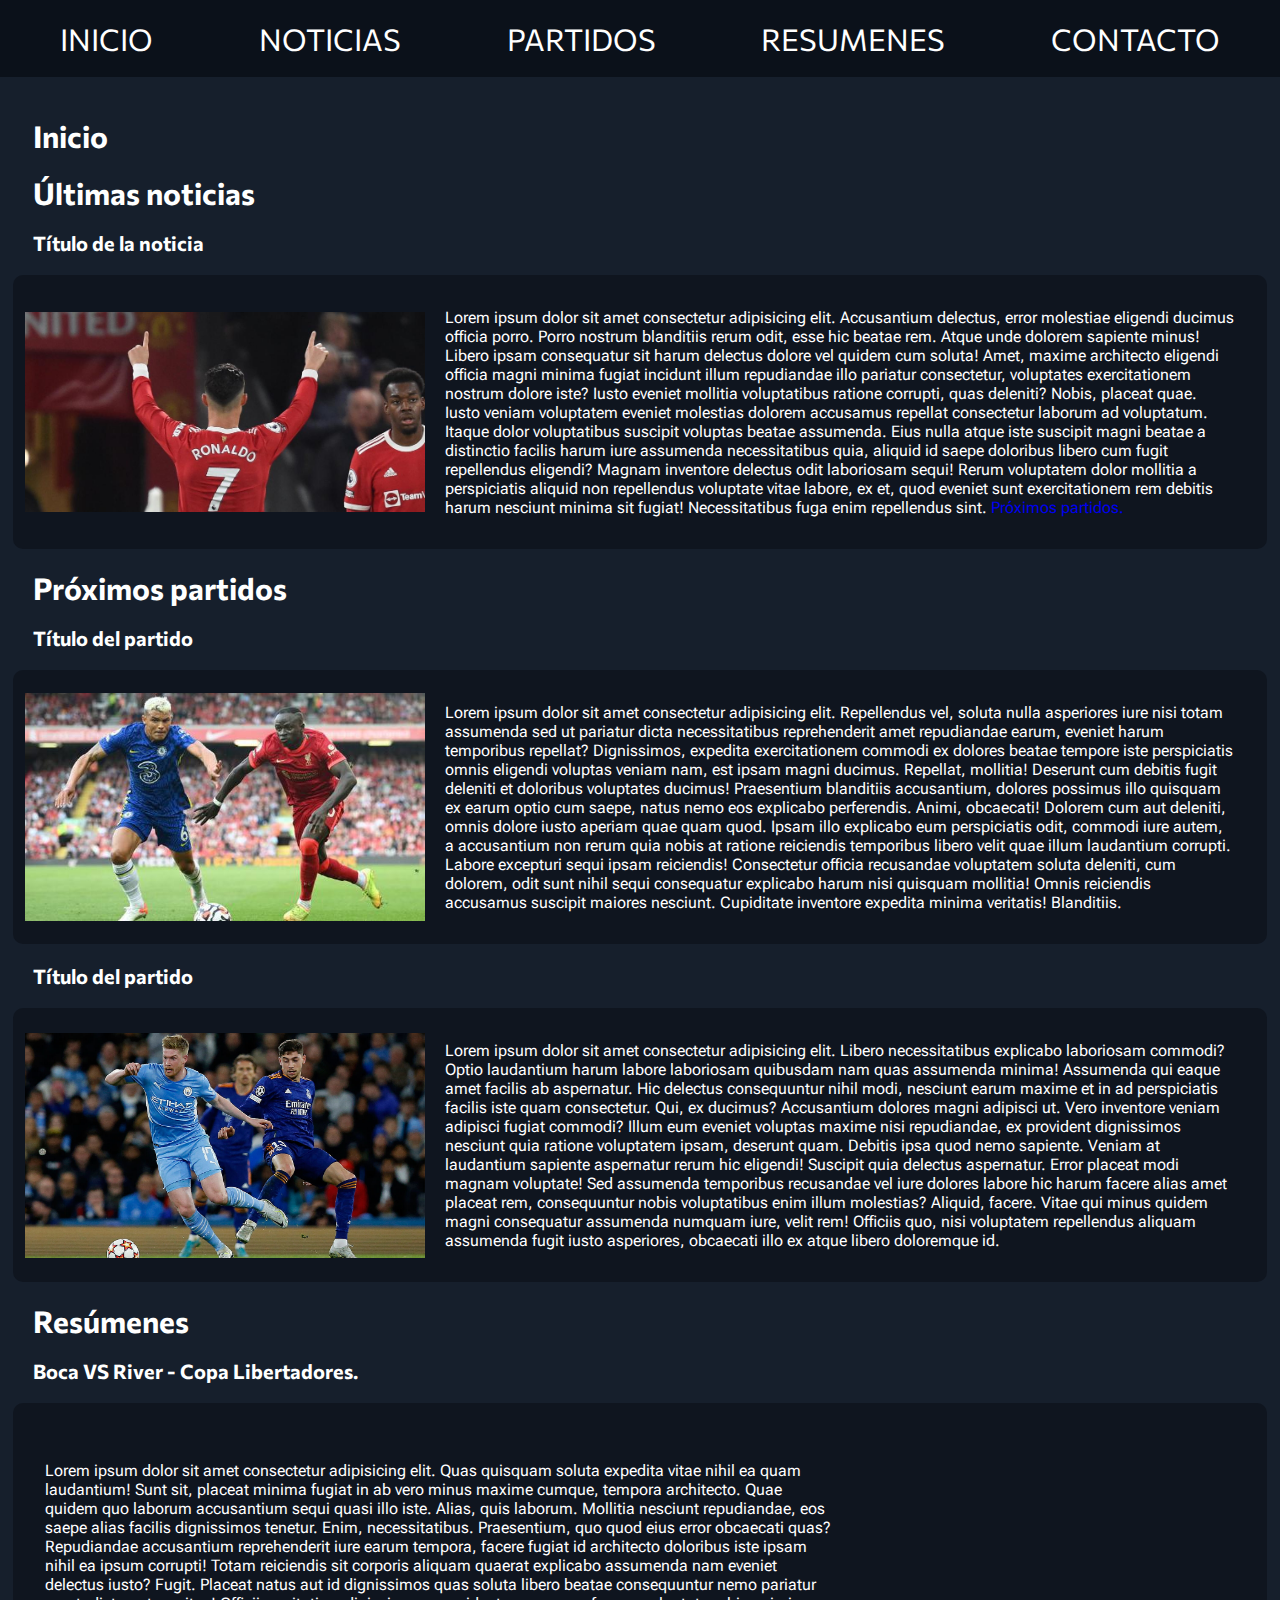
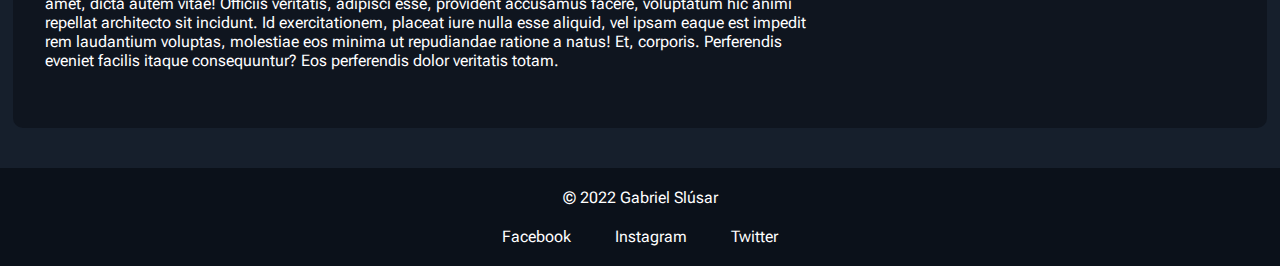
==== index.html @ da84816f "Añadir archivos" ====
<!DOCTYPE html>
<html lang="en">
  <head>
    <meta charset="UTF-8" />
    <meta http-equiv="X-UA-Compatible" content="IE=edge" />
    <meta name="viewport" content="width=device-width, initial-scale=1.0" />
    <link rel="stylesheet" href="./css/styles.css" />
    <link rel="preconnect" href="https://fonts.googleapis.com" />
    <link rel="preconnect" href="https://fonts.gstatic.com" crossorigin />
    <link
      href="https://fonts.googleapis.com/css2?family=Roboto+Slab&display=swap"
      rel="stylesheet"
    />
    <link rel="preconnect" href="https://fonts.googleapis.com" />
    <link
      href="https://fonts.googleapis.com/css2?family=Roboto+Flex:opsz,wght@8..144,200&family=Roboto+Slab&display=swap"
      rel="stylesheet"
    />
    <link rel="preconnect" href="https://fonts.googleapis.com" />
    <link
      href="https://fonts.googleapis.com/css2?family=Anton&display=swap"
      rel="stylesheet"
    />
    <link href="https://fonts.googleapis.com/css2?family=Commissioner&display=swap" rel="stylesheet">
    <title>INICIO</title>
  </head>
  <body>
    <!-- Menú de navegación del sitio -->
    <header>
      <input type="checkbox" id="btn-menu" /><label for="btn-menu"><img src="../assets/img/Menuicon.png" alt="Icono del menú"
      /></label>
      <nav class="menu">
        <ul>
          <a href="./index.html"><li>INICIO</li></a>
          <a href="./pages/noticias.html"><li>NOTICIAS</li></a>
          <a href="./pages/partidos.html"><li>PARTIDOS</li></a>
          <a href="./pages/resumenes.html"><li>RESUMENES</li></a>
          <a href="./pages/contacto.html"><li>CONTACTO</li></a>
        </ul>
      </nav>
    </header>
    <!-- Contenido de la página -->
    <main>
      <h1 class="principales">Inicio</h1>
      <section>
        <h2 class="principales">Últimas noticias</h2>
        <h3 class="principales__moviles">Título de la noticia</h3>

        <div class="Aplicargrids"><img
            class="img"
            src="./assets/img/cr71.jpeg"
            alt="Cristiano Ronaldo de espalda."
          />
          <p class="text">
           Lorem ipsum dolor sit amet consectetur adipisicing elit. Accusantium delectus, error molestiae eligendi ducimus officia porro. Porro nostrum blanditiis rerum odit, esse hic beatae rem. Atque unde dolorem sapiente minus!
           Libero ipsam consequatur sit harum delectus dolore vel quidem cum soluta! Amet, maxime architecto eligendi officia magni minima fugiat incidunt illum repudiandae illo pariatur consectetur, voluptates exercitationem nostrum dolore iste?
           Iusto eveniet mollitia voluptatibus ratione corrupti, quas deleniti? Nobis, placeat quae. Iusto veniam voluptatem eveniet molestias dolorem accusamus repellat consectetur laborum ad voluptatum. Itaque dolor voluptatibus suscipit voluptas beatae assumenda.
           Eius nulla atque iste suscipit magni beatae a distinctio facilis harum iure assumenda necessitatibus quia, aliquid id saepe doloribus libero cum fugit repellendus eligendi? Magnam inventore delectus odit laboriosam sequi!
           Rerum voluptatem dolor mollitia a perspiciatis aliquid non repellendus voluptate vitae labore, ex et, quod eveniet sunt exercitationem rem debitis harum nesciunt minima sit fugiat! Necessitatibus fuga enim repellendus sint.<a href="#proxpartidos"> Próximos partidos.</a>
          </p>
        </div>
        <h2 class="principales" id="proxpartidos">Próximos partidos</h2>
        <h3 class="principales__moviles">Título del partido</h3>
        <div class="Aplicargrids">
          <img src="./assets/img/chelseavsliv.jpg" alt="Chelsea vs Liverpool" />
          <p class="text">
   Lorem ipsum dolor sit amet consectetur adipisicing elit. Repellendus vel, soluta nulla asperiores iure nisi totam assumenda sed ut pariatur dicta necessitatibus reprehenderit amet repudiandae earum, eveniet harum temporibus repellat?
   Dignissimos, expedita exercitationem commodi ex dolores beatae tempore iste perspiciatis omnis eligendi voluptas veniam nam, est ipsam magni ducimus. Repellat, mollitia! Deserunt cum debitis fugit deleniti et doloribus voluptates ducimus!
   Praesentium blanditiis accusantium, dolores possimus illo quisquam ex earum optio cum saepe, natus nemo eos explicabo perferendis. Animi, obcaecati! Dolorem cum aut deleniti, omnis dolore iusto aperiam quae quam quod.
   Ipsam illo explicabo eum perspiciatis odit, commodi iure autem, a accusantium non rerum quia nobis at ratione reiciendis temporibus libero velit quae illum laudantium corrupti. Labore excepturi sequi ipsam reiciendis!
   Consectetur officia recusandae voluptatem soluta deleniti, cum dolorem, odit sunt nihil sequi consequatur explicabo harum nisi quisquam mollitia! Omnis reiciendis accusamus suscipit maiores nesciunt. Cupiditate inventore expedita minima veritatis! Blanditiis.
          </p>
        </div>
        <h3 class="principales__moviles">Título del partido</h3>
        <div class="Aplicargrids">
          <img
            class="img"
            src="./assets/img/16510091430494.jpg"
            alt="Real Madrid vs Manchester City partido de ida"
          />
          <p class="text">
Lorem ipsum dolor sit amet consectetur adipisicing elit. Libero necessitatibus explicabo laboriosam commodi? Optio laudantium harum labore laboriosam quibusdam nam quas assumenda minima! Assumenda qui eaque amet facilis ab aspernatur.
Hic delectus consequuntur nihil modi, nesciunt earum maxime et in ad perspiciatis facilis iste quam consectetur. Qui, ex ducimus? Accusantium dolores magni adipisci ut. Vero inventore veniam adipisci fugiat commodi?
Illum eum eveniet voluptas maxime nisi repudiandae, ex provident dignissimos nesciunt quia ratione voluptatem ipsam, deserunt quam. Debitis ipsa quod nemo sapiente. Veniam at laudantium sapiente aspernatur rerum hic eligendi!
Suscipit quia delectus aspernatur. Error placeat modi magnam voluptate! Sed assumenda temporibus recusandae vel iure dolores labore hic harum facere alias amet placeat rem, consequuntur nobis voluptatibus enim illum molestias?
Aliquid, facere. Vitae qui minus quidem magni consequatur assumenda numquam iure, velit rem! Officiis quo, nisi voluptatem repellendus aliquam assumenda fugit iusto asperiores, obcaecati illo ex atque libero doloremque id.
          </p>
        </div>
        <h2 class="principales">Resúmenes</h2>
        <h3 class="principales__moviles">Boca VS River - Copa Libertadores.</h3>
        <div class="Aplicargrids">
          <p class="text">
 Lorem ipsum dolor sit amet consectetur adipisicing elit. Quas quisquam soluta expedita vitae nihil ea quam laudantium! Sunt sit, placeat minima fugiat in ab vero minus maxime cumque, tempora architecto.
 Quae quidem quo laborum accusantium sequi quasi illo iste. Alias, quis laborum. Mollitia nesciunt repudiandae, eos saepe alias facilis dignissimos tenetur. Enim, necessitatibus. Praesentium, quo quod eius error obcaecati quas?
 Repudiandae accusantium reprehenderit iure earum tempora, facere fugiat id architecto doloribus iste ipsam nihil ea ipsum corrupti! Totam reiciendis sit corporis aliquam quaerat explicabo assumenda nam eveniet delectus iusto? Fugit.
 Placeat natus aut id dignissimos quas soluta libero beatae consequuntur nemo pariatur amet, dicta autem vitae! Officiis veritatis, adipisci esse, provident accusamus facere, voluptatum hic animi repellat architecto sit incidunt.
 Id exercitationem, placeat iure nulla esse aliquid, vel ipsam eaque est impedit rem laudantium voluptas, molestiae eos minima ut repudiandae ratione a natus! Et, corporis. Perferendis eveniet facilis itaque consequuntur?
 Eos perferendis dolor veritatis totam.
          </p>
          <iframe
            class="img"
            width="560"
            height="315"
            src="https://www.youtube.com/embed/h1SAC2B9H7c"
            title="YouTube video player"
            frameborder="0"
            allow="accelerometer; autoplay; clipboard-write; encrypted-media; gyroscope; picture-in-picture"
            allowfullscreen
          ></iframe>
        </div>
      </section>
    </main>
    <footer>
      <p class="textfooter">© 2022 Gabriel Slúsar</p>
      <div class="fot">
        <a class="textfooter" href="#">Facebook</a>
        <a class="textfooter" href="#">Instagram</a>
        <a class="textfooter" href="#">Twitter</a>
      </div>
    </footer>
  </body>
</html>
---- css/styles.css ----
* {
  margin: 0px;
  padding: 0px;
  box-sizing: border-box;
  text-decoration: none;
}

.menu li{
  list-style-type: none;
  font-family: 'Commissioner', sans-serif;;
  font-size: 30px;
  color: rgb(255, 255, 255);
  flex-grow: 1;
  padding: 10px 10px;
  border-radius: 12px;
}
nav ul li:hover {
  color: rgb(185, 185, 185);
  background-color:rgb(0, 0, 0, 0.4);
}
.menu ul {
  background-color: #0b111a;
  display: flex;
  justify-content: space-between;
  align-items: center;
  top: 0;
  padding: 10px 50px 10px 50px;
  width: 100%;
}
a {
  text-decoration: none;
}
header {
  margin-bottom: 20px;
}
.principales {
  color: rgb(255, 255, 255);
  font-family: 'Commissioner', sans-serif;;
  margin: 20px;
  font-size: 30px;
}
.principales__moviles {
  color: rgb(255, 255, 255);
  font-family: 'Commissioner', sans-serif;;
  margin: 20px;
  font-size: 20px;
}
.text {
  margin: 20px;
  font-family: "Roboto Flex", sans-serif;
  color: #ffffff;
}
.textfooter {
  margin: 20px;
  font-family: "Roboto Flex", sans-serif;
  color: rgb(255, 255, 255);
  text-align: center;
}
main {
  padding-bottom: 40px;
}
body {
  display: flex;
  flex-direction: column;
  min-height: 100vh;
  background-color: #161f2c;
}
main{
  padding-left: 1%;
  padding-right: 1%;
}
img {
  height: auto;
  width: auto;
  max-height: 300px;
  max-width: 400px;
}
iframe {
  height: 300px;
  width: 400px;
}
th,
td {
  padding: 17px;
  text-align: center;
  font-family: "Roboto Flex", sans-serif;
  border: 1px solid rgb(0, 0, 0);
}
.fot{
  text-align: center;
}
footer {
  width: 100%;
  background-color: #0b111a;
  padding-bottom: 20px;
  margin-top: auto;

}
#btn-menu {
  display: none;
}

.fot :hover {
  color: rgb(129, 129, 129);
}
.Aplicargrids{
  display: grid;
  grid-template-columns: auto auto;
  border-radius: 10px;
  padding: 1%;
  background-color: #0f151f;
  place-items: center;
}
header label {
  display: none;
  width: 100%;
  height: 50px;
  background-color: #0b111a;
}
header label :hover{
  cursor: pointer;
  background: rgb(0, 0, 0,0.4);
}

@media screen and (max-width: 768px)
{
  .Aplicargrids{
    display: grid;
    grid-template-rows: auto auto;
    grid-template-columns: auto;
    border-radius: 10px;
    padding: 2%;
    background-color: #0f151f;
    place-items: center;
}
/* header label {
  display:block;
} */
.menu ul {
  flex-direction: column;
}


}
form{
  width: 500px;
  background-color: #0b111a;
  padding: 15px;
  display: flex;
  align-items: flex-start;
  flex-direction: column;
  border-radius: 15px;
}
form p {
  margin: 10px 0px 10px 0px;
}
.form{
  width: 100%;
  background-color: #161f2c;
  display: flex;
  flex-direction: column;
  align-items: center;

}
form input{
  border: 0;
  outline:0;
}
.form1 {
  border:1px solid #161f2c;
  padding: 10px;
  border-radius: 5px;
  width: 450px;
}
.btnenviar {
  width: 200px;
  height: 50px;
  margin: 20px auto 20px auto;
  background-color: rgb(38, 223, 121);
  border: 0;
  border-radius: 5px;
  color: white;
  font-size: 20px;
}
.btnenviar:hover{  
  background-color: #02952e;
  cursor: pointer;
}

table {
  background-color: #0b111a;
  width: 100%;
  border-collapse: collapse;
}
.maintable{
  margin: 10px auto;
}
th, td{ 
padding: 15px;
border: 0px;
}
thead{
background-color:#21385a;
}
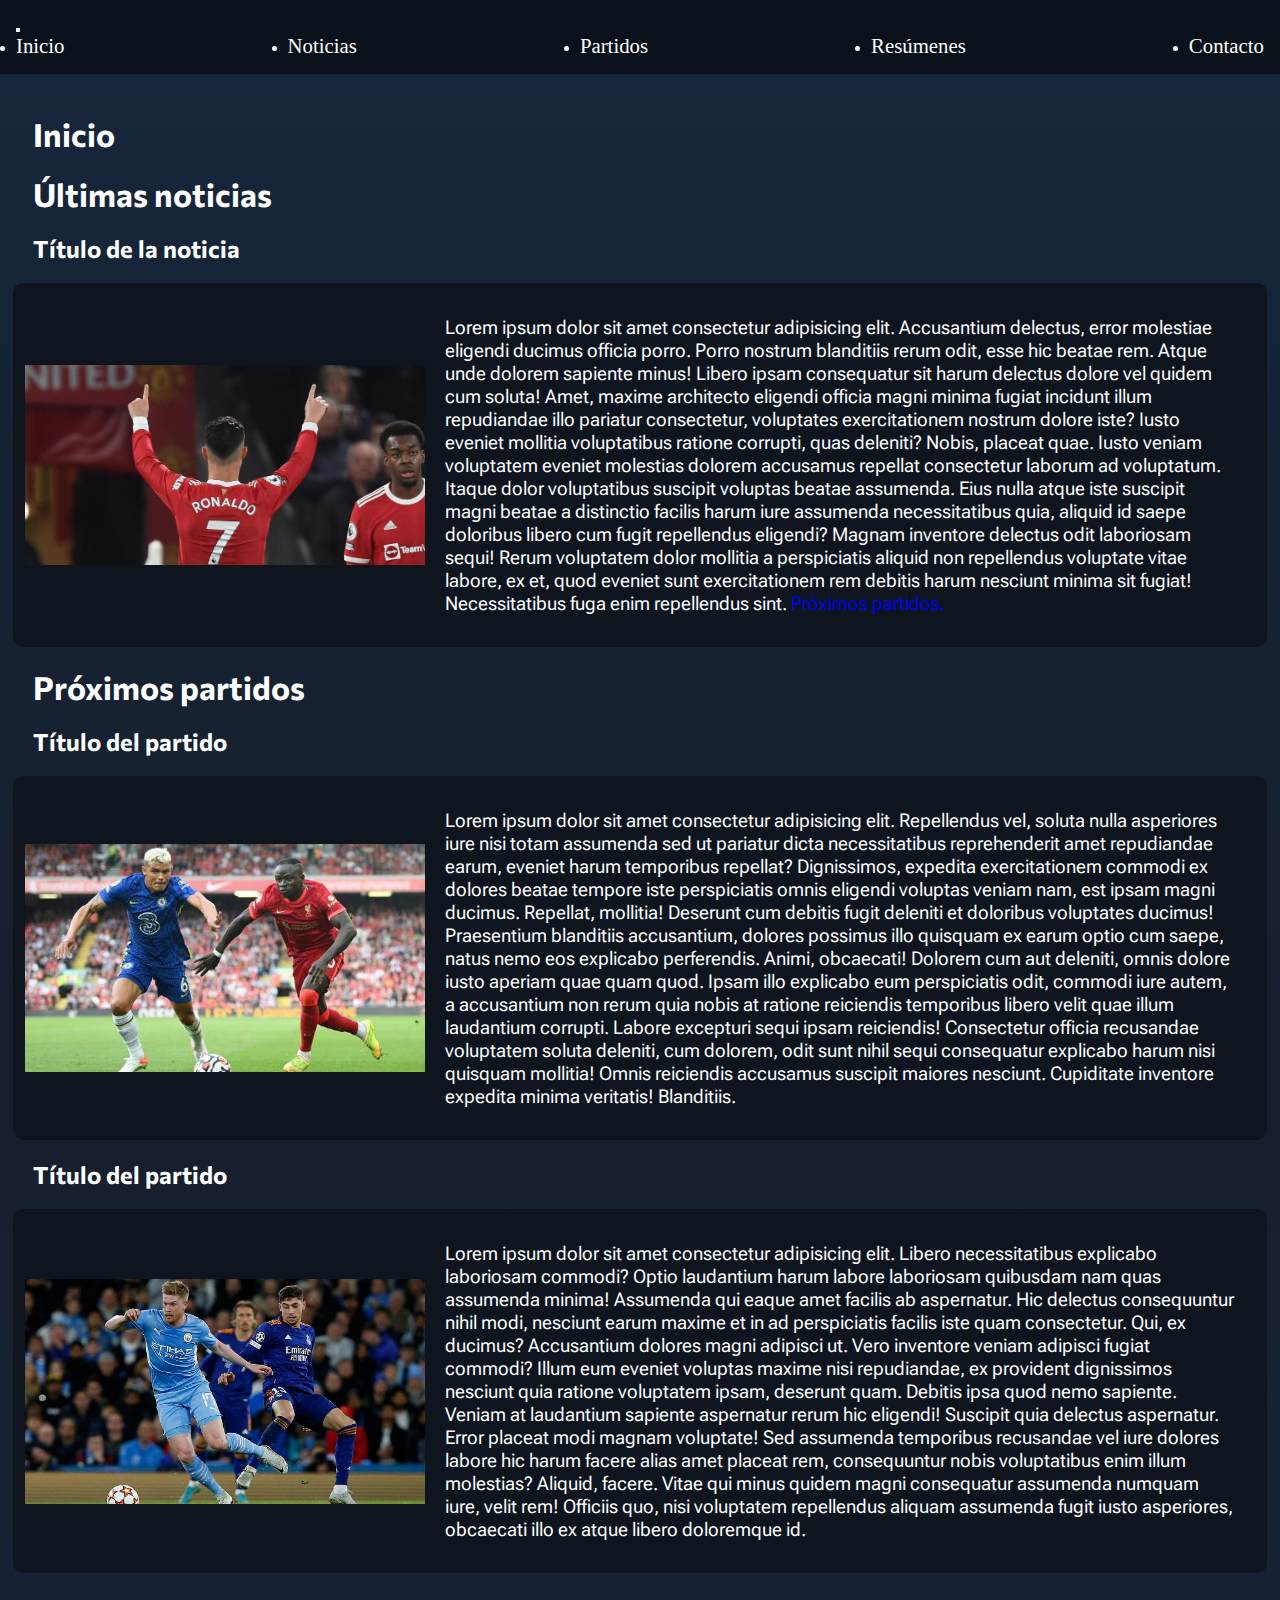
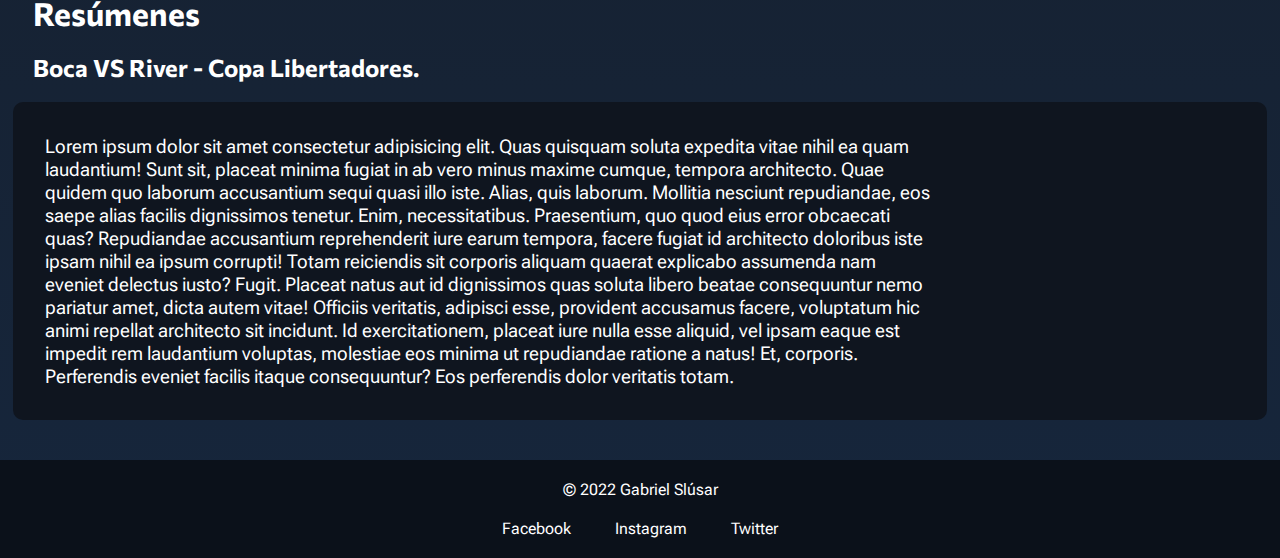
==== commit f8c49d4e: "Update bootstrap responsive menu" ====
--- a/index.html
+++ b/index.html
@@ -4,6 +4,7 @@
     <meta charset="UTF-8" />
     <meta http-equiv="X-UA-Compatible" content="IE=edge" />
     <meta name="viewport" content="width=device-width, initial-scale=1.0" />
+    <link href="https://cdn.jsdelivr.net/npm/bootstrap@5.1.3/dist/css/bootstrap.min.css" rel="stylesheet" integrity="sha384-1BmE4kWBq78iYhFldvKuhfTAU6auU8tT94WrHftjDbrCEXSU1oBoqyl2QvZ6jIW3" crossorigin="anonymous">
     <link rel="stylesheet" href="./css/styles.css" />
     <link rel="preconnect" href="https://fonts.googleapis.com" />
     <link rel="preconnect" href="https://fonts.gstatic.com" crossorigin />
@@ -11,12 +12,10 @@
       href="https://fonts.googleapis.com/css2?family=Roboto+Slab&display=swap"
       rel="stylesheet"
     />
-    <link rel="preconnect" href="https://fonts.googleapis.com" />
     <link
       href="https://fonts.googleapis.com/css2?family=Roboto+Flex:opsz,wght@8..144,200&family=Roboto+Slab&display=swap"
       rel="stylesheet"
     />
-    <link rel="preconnect" href="https://fonts.googleapis.com" />
     <link
       href="https://fonts.googleapis.com/css2?family=Anton&display=swap"
       rel="stylesheet"
@@ -27,16 +26,40 @@
   <body>
     <!-- Menú de navegación del sitio -->
     <header>
-      <input type="checkbox" id="btn-menu" /><label for="btn-menu"><img src="../assets/img/Menuicon.png" alt="Icono del menú"
-      /></label>
       <nav class="menu">
-        <ul>
+        <nav class="navbar navbar-expand-lg navbaredits">
+          <div class="container-fluid">
+            <button class="navbar-toggler" type="button" data-bs-toggle="collapse" data-bs-target="#navbarNav" aria-controls="navbarNav" aria-expanded="false" aria-label="Toggle navigation">
+              <span class="navbar-toggler-icon navico"></span>
+            </button>
+            <div class="collapse navbar-collapse" id="navbarNav">
+              <ul class="navbar-nav navalu">
+                <li class="nav-item limod">
+                  <a class="nav-link active linkmod" aria-current="page" href="./index.html">Inicio</a>
+                </li>
+                <li class="nav-item limod">
+                  <a class="nav-link linkmod" href="./pages/noticias.html">Noticias</a>
+                </li>
+                <li class="nav-item limod">
+                  <a class="nav-link linkmod" href="./pages/partidos.html">Partidos</a>
+                </li>
+                <li class="nav-item limod">
+                  <a class="nav-link linkmod" href="./pages/resumenes.html">Resúmenes</a>
+                </li>
+                <li class="nav-item limod">
+                  <a class="nav-link linkmod" href="./pages/contacto.html">Contacto</a>
+                </li>
+              </ul>
+            </div>
+          </div>
+        </nav>
+        <!-- <ul>
           <a href="./index.html"><li>INICIO</li></a>
           <a href="./pages/noticias.html"><li>NOTICIAS</li></a>
           <a href="./pages/partidos.html"><li>PARTIDOS</li></a>
           <a href="./pages/resumenes.html"><li>RESUMENES</li></a>
           <a href="./pages/contacto.html"><li>CONTACTO</li></a>
-        </ul>
+        </ul> -->
       </nav>
     </header>
     <!-- Contenido de la página -->
@@ -118,5 +141,6 @@
         <a class="textfooter" href="#">Twitter</a>
       </div>
     </footer>
+    <script src="https://cdn.jsdelivr.net/npm/bootstrap@5.1.3/dist/js/bootstrap.bundle.min.js" integrity="sha384-ka7Sk0Gln4gmtz2MlQnikT1wXgYsOg+OMhuP+IlRH9sENBO0LRn5q+8nbTov4+1p" crossorigin="anonymous"></script>
   </body>
 </html>
--- a/css/styles.css
+++ b/css/styles.css
@@ -5,27 +5,55 @@
   text-decoration: none;
 }
 
-.menu li{
+/* .menu li{
   list-style-type: none;
   font-family: 'Commissioner', sans-serif;;
-  font-size: 30px;
+  font-size: 2em;
   color: rgb(255, 255, 255);
   flex-grow: 1;
   padding: 10px 10px;
-  border-radius: 12px;
-}
-nav ul li:hover {
+  border-radius: 10px;
+} */
+/* nav ul li:hover {
   color: rgb(185, 185, 185);
-  background-color:rgb(0, 0, 0, 0.4);
-}
-.menu ul {
-  background-color: #0b111a;
-  display: flex;
-  justify-content: space-between;
-  align-items: center;
-  top: 0;
-  padding: 10px 50px 10px 50px;
-  width: 100%;
+  background-color:rgb(0, 0, 0);
+  transform: scale(1.2);
+  transition: all 0.6s;
+} */
+.Aplicargrids:hover{
+  transform: scale(1.018);
+  transition: all 0.5s;
+}
+table:hover{
+  transform: scale(1.4) translateY(70px);
+  transition: all 1s;
+
+}
+.navbaredits{
+  background-color: #0b111a;
+  color: rgb(255, 255, 255);
+  padding: 1em;
+}
+.linkmod{
+  color: rgb(255, 255, 255);
+  font-size: 1.3em;
+
+}
+.navico{
+background-image:url(https://i.ibb.co/rm7KQwS/pngegg.png) ;
+}
+.navalu{
+width: 100%;
+display: flex;
+justify-content: space-between;
+align-items: center;
+}
+.limod:hover{
+  color: rgb(185, 185, 185);
+  background-color:rgb(0, 0, 0);
+  transform: scale(1.5);
+  transition: all 0.6s;
+  border-radius: 7px;
 }
 a {
   text-decoration: none;
@@ -37,18 +65,19 @@
   color: rgb(255, 255, 255);
   font-family: 'Commissioner', sans-serif;;
   margin: 20px;
-  font-size: 30px;
+  font-size: 2em;
 }
 .principales__moviles {
   color: rgb(255, 255, 255);
   font-family: 'Commissioner', sans-serif;;
   margin: 20px;
-  font-size: 20px;
+  font-size: 1.5em;
 }
 .text {
   margin: 20px;
   font-family: "Roboto Flex", sans-serif;
   color: #ffffff;
+  font-size: 1.2em;
 }
 .textfooter {
   margin: 20px;
@@ -63,7 +92,8 @@
   display: flex;
   flex-direction: column;
   min-height: 100vh;
-  background-color: #161f2c;
+  background: rgb(22,38,60);
+  background: linear-gradient(180deg, rgba(22,38,60,1) 0%, rgba(22,38,60,1) 0%, rgba(22,31,44,1) 50%, rgba(22,38,60,1) 100%);
 }
 main{
   padding-left: 1%;
@@ -71,13 +101,15 @@
 }
 img {
   height: auto;
-  width: auto;
+  width: 100%;
   max-height: 300px;
   max-width: 400px;
 }
 iframe {
-  height: 300px;
-  width: 400px;
+  height: auto;
+  width: 100%;
+  max-height: 300px;
+  max-width: 400px;
 }
 th,
 td {
@@ -156,7 +188,6 @@
 }
 .form{
   width: 100%;
-  background-color: #161f2c;
   display: flex;
   flex-direction: column;
   align-items: center;
@@ -180,7 +211,7 @@
   border: 0;
   border-radius: 5px;
   color: white;
-  font-size: 20px;
+  font-size: 2em;
 }
 .btnenviar:hover{  
   background-color: #02952e;
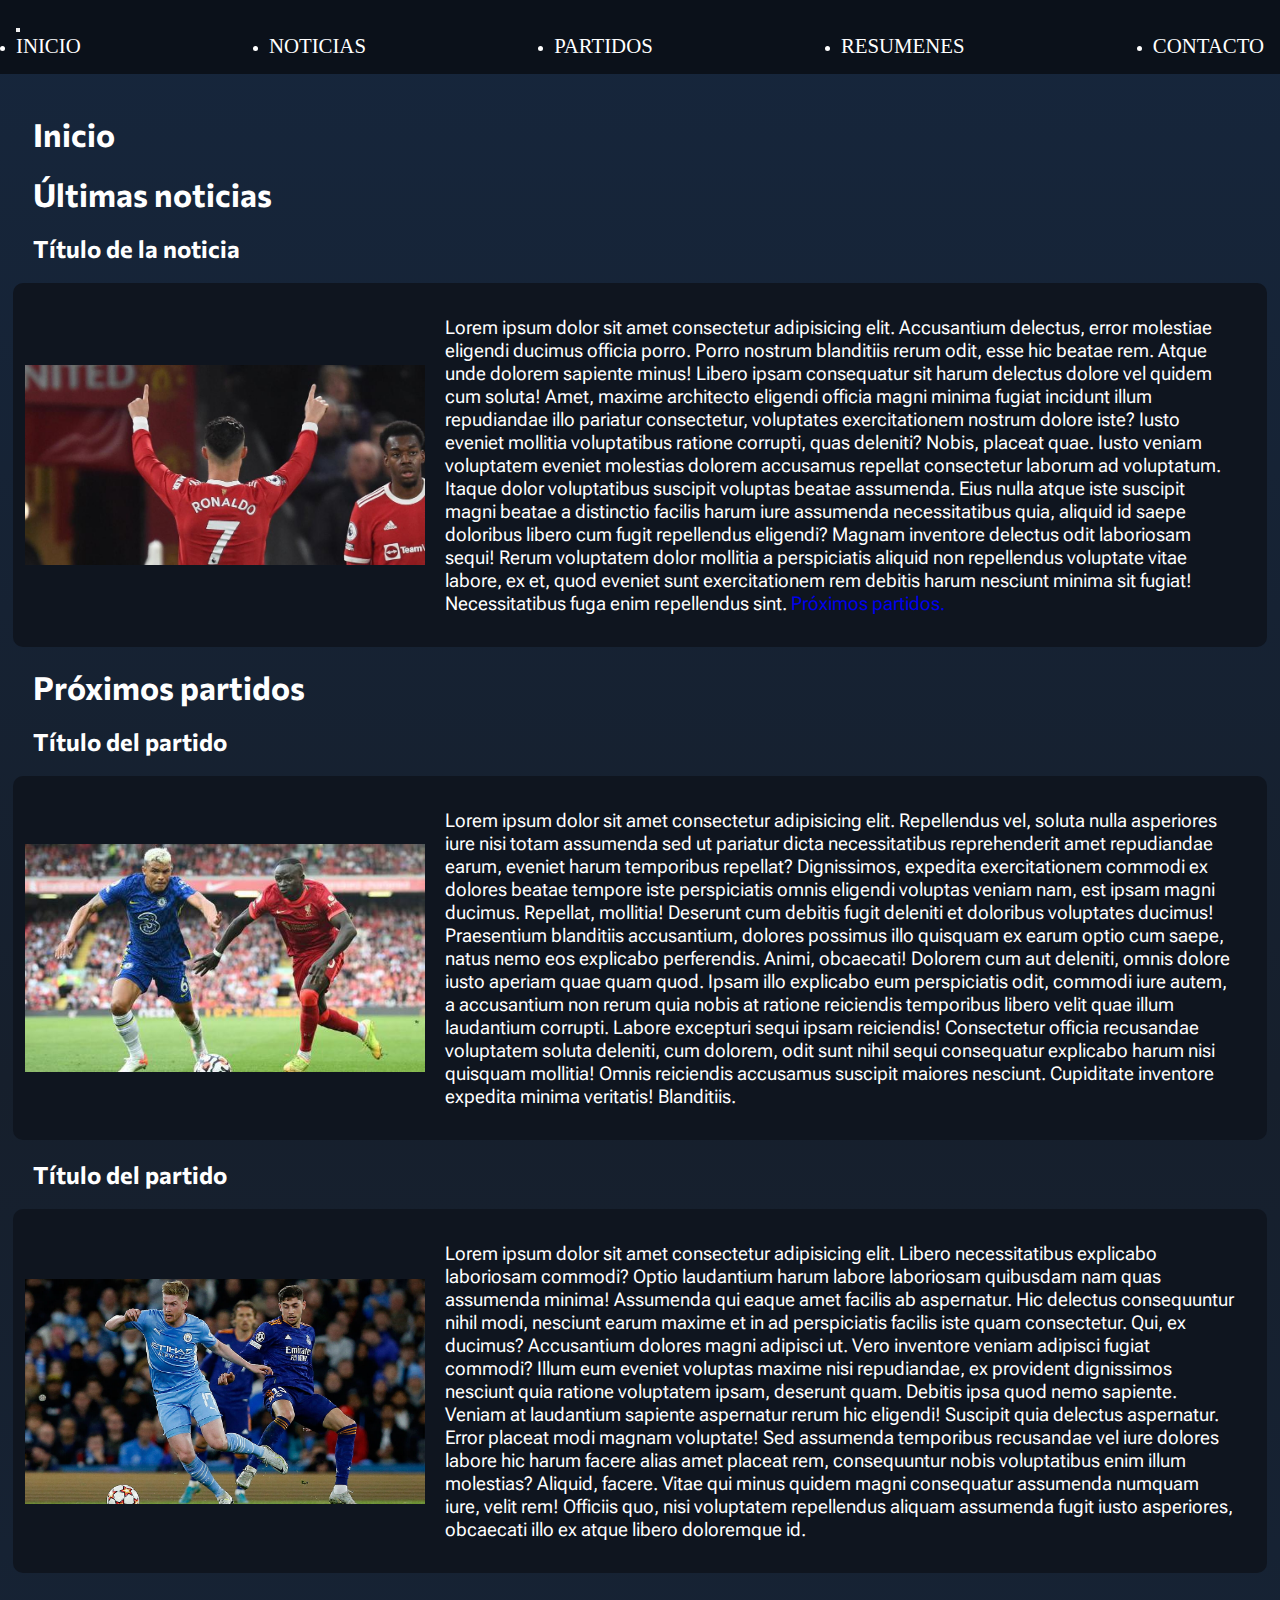
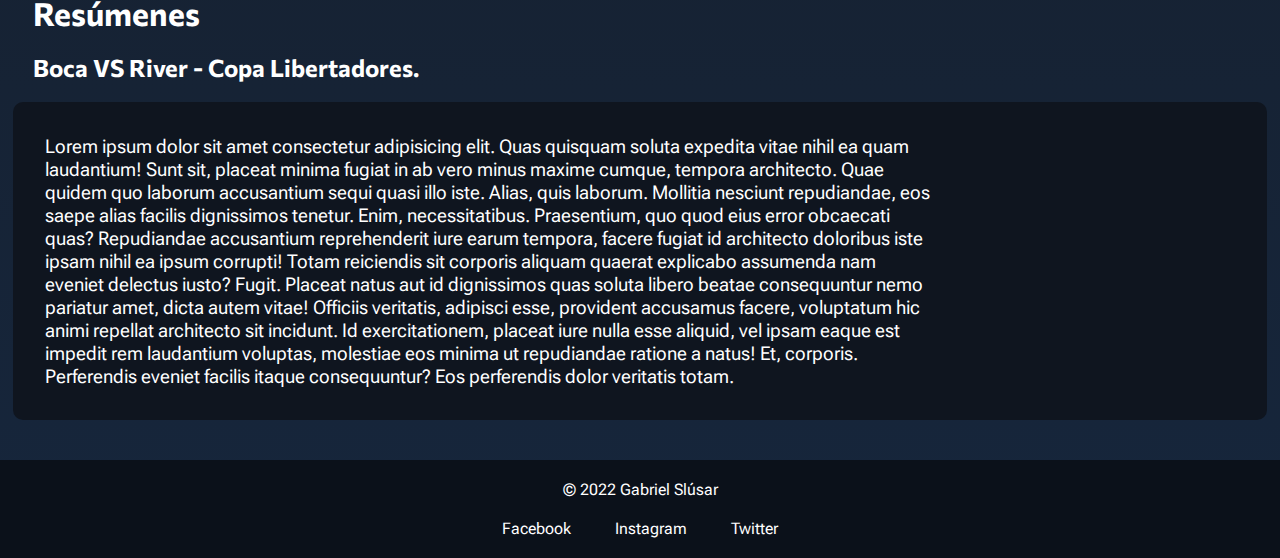
==== commit 3e9c7fd0: "mayusmenu" ====
--- a/index.html
+++ b/index.html
@@ -35,19 +35,19 @@
             <div class="collapse navbar-collapse" id="navbarNav">
               <ul class="navbar-nav navalu">
                 <li class="nav-item limod">
-                  <a class="nav-link active linkmod" aria-current="page" href="./index.html">Inicio</a>
+                  <a class="nav-link active linkmod" aria-current="page" href="./index.html">INICIO</a>
                 </li>
                 <li class="nav-item limod">
-                  <a class="nav-link linkmod" href="./pages/noticias.html">Noticias</a>
+                  <a class="nav-link linkmod" href="./pages/noticias.html">NOTICIAS</a>
                 </li>
                 <li class="nav-item limod">
-                  <a class="nav-link linkmod" href="./pages/partidos.html">Partidos</a>
+                  <a class="nav-link linkmod" href="./pages/partidos.html">PARTIDOS</a>
                 </li>
                 <li class="nav-item limod">
-                  <a class="nav-link linkmod" href="./pages/resumenes.html">Resúmenes</a>
+                  <a class="nav-link linkmod" href="./pages/resumenes.html">RESUMENES</a>
                 </li>
                 <li class="nav-item limod">
-                  <a class="nav-link linkmod" href="./pages/contacto.html">Contacto</a>
+                  <a class="nav-link linkmod" href="./pages/contacto.html">CONTACTO</a>
                 </li>
               </ul>
             </div>
--- a/css/styles.css
+++ b/css/styles.css
@@ -37,6 +37,7 @@
 .linkmod{
   color: rgb(255, 255, 255);
   font-size: 1.3em;
+  border-radius: 7px;
 
 }
 .navico{
@@ -48,8 +49,8 @@
 justify-content: space-between;
 align-items: center;
 }
-.limod:hover{
-  color: rgb(185, 185, 185);
+.linkmod:hover{
+  color: rgb(127, 127, 127);
   background-color:rgb(0, 0, 0);
   transform: scale(1.5);
   transition: all 0.6s;
@@ -153,7 +154,65 @@
   cursor: pointer;
   background: rgb(0, 0, 0,0.4);
 }
-
+form{
+  max-width: 500px;
+  background-color: #0b111a;
+  padding: 15px;
+  display: flex;
+  align-items: flex-start;
+  flex-direction: column;
+  border-radius: 15px;
+}
+form p {
+  margin: 10px 0px 10px 0px;
+}
+.form{
+  width: 100%;
+  display: flex;
+  flex-direction: column;
+  align-items: center;
+
+}
+form input{
+  border: 0;
+  outline:0;
+}
+.form1 {
+  border:1px solid #161f2c;
+  padding: 10px;
+  border-radius: 5px;
+  width: 450px;
+}
+.btnenviar {
+  width: 200px;
+  height: 50px;
+  margin: 20px auto 20px auto;
+  background-color: rgb(38, 223, 121);
+  border: 0;
+  border-radius: 5px;
+  color: white;
+  font-size: 2em;
+}
+.btnenviar:hover{  
+  background-color: #02952e;
+  cursor: pointer;
+}
+
+table {
+  background-color: #0b111a;
+  width: 100%;
+  border-collapse: collapse;
+}
+.maintable{
+  margin: 10px auto;
+}
+th, td{ 
+padding: 15px;
+border: 0px;
+}
+thead{
+background-color:#21385a;
+}
 @media screen and (max-width: 768px)
 {
   .Aplicargrids{
@@ -165,71 +224,19 @@
     background-color: #0f151f;
     place-items: center;
 }
-/* header label {
-  display:block;
-} */
-.menu ul {
-  flex-direction: column;
-}
-
-
-}
 form{
-  width: 500px;
+  max-width: 350px;
   background-color: #0b111a;
   padding: 15px;
   display: flex;
   align-items: flex-start;
   flex-direction: column;
   border-radius: 15px;
-}
-form p {
-  margin: 10px 0px 10px 0px;
-}
-.form{
-  width: 100%;
-  display: flex;
-  flex-direction: column;
-  align-items: center;
-
-}
-form input{
-  border: 0;
-  outline:0;
 }
 .form1 {
   border:1px solid #161f2c;
   padding: 10px;
   border-radius: 5px;
-  width: 450px;
-}
-.btnenviar {
-  width: 200px;
-  height: 50px;
-  margin: 20px auto 20px auto;
-  background-color: rgb(38, 223, 121);
-  border: 0;
-  border-radius: 5px;
-  color: white;
-  font-size: 2em;
-}
-.btnenviar:hover{  
-  background-color: #02952e;
-  cursor: pointer;
-}
-
-table {
-  background-color: #0b111a;
-  width: 100%;
-  border-collapse: collapse;
-}
-.maintable{
-  margin: 10px auto;
-}
-th, td{ 
-padding: 15px;
-border: 0px;
-}
-thead{
-background-color:#21385a;
-}
+  width: 320px;
+}
+}
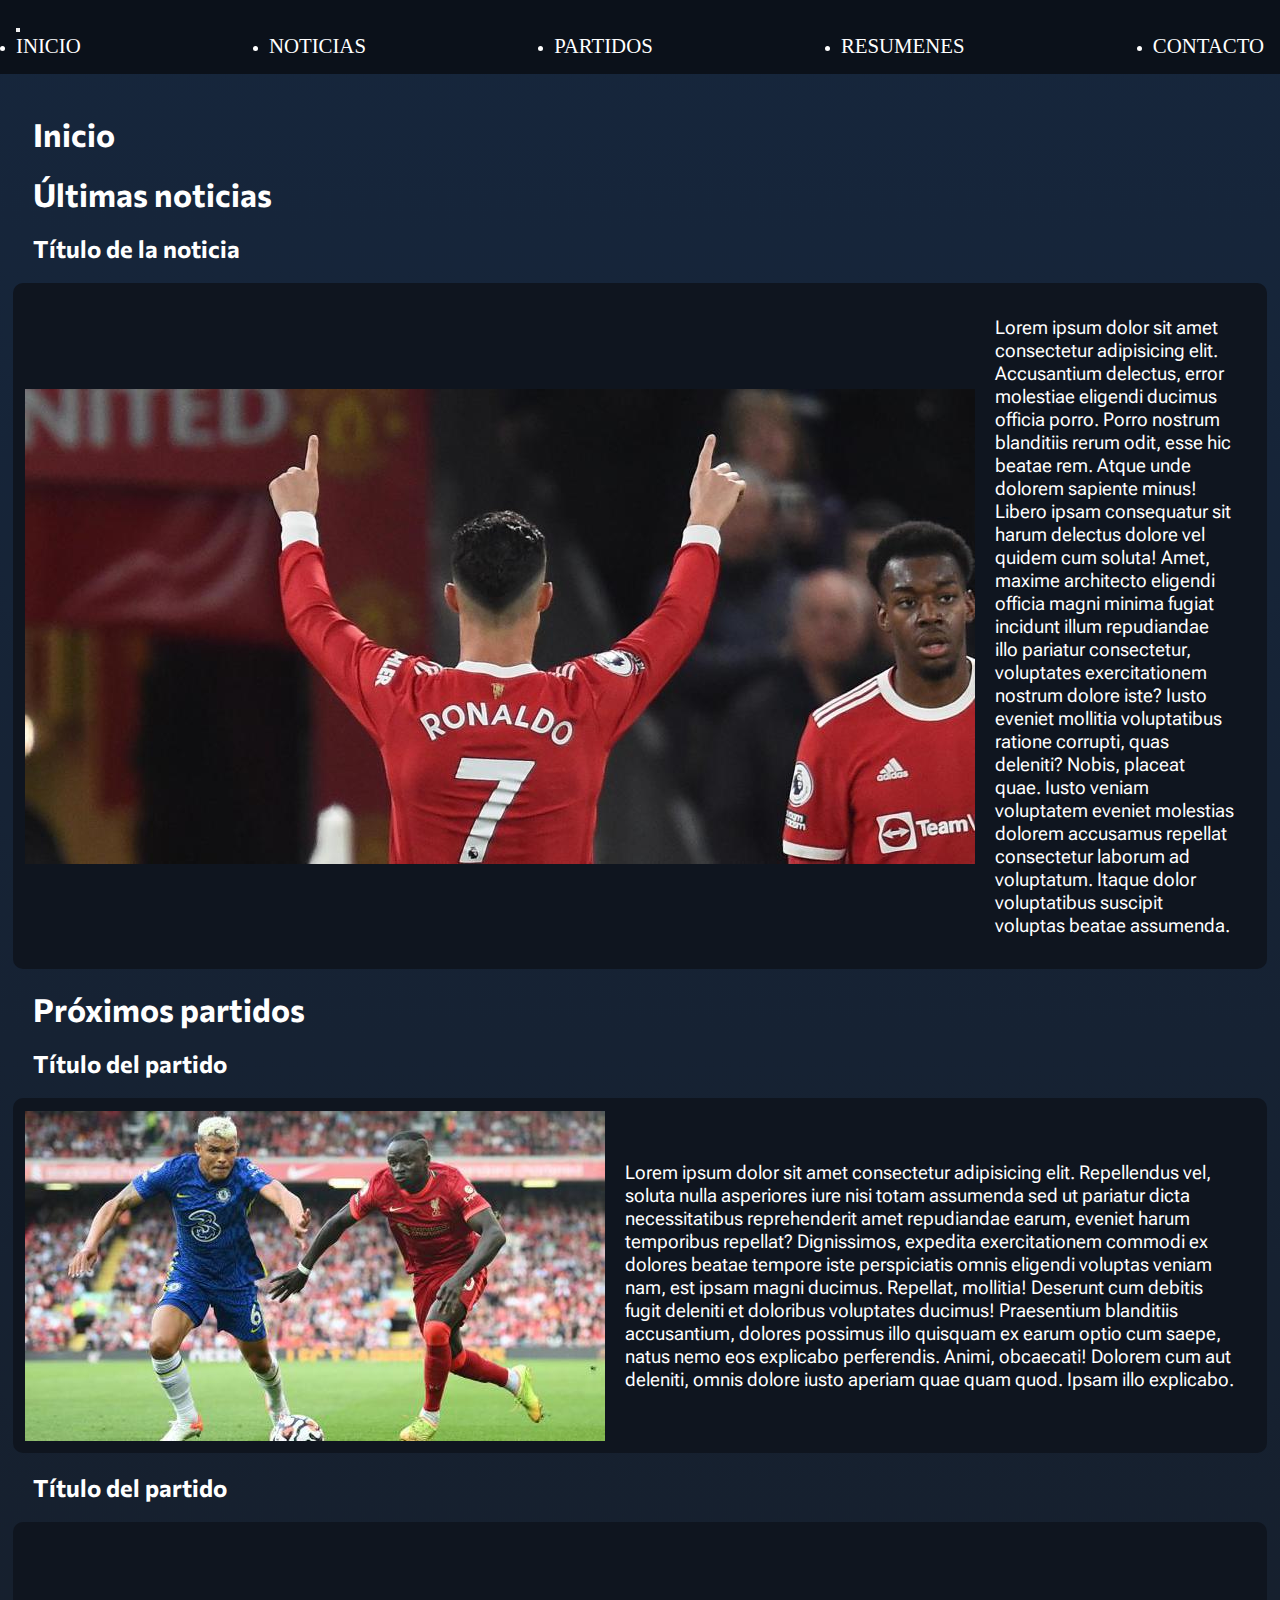
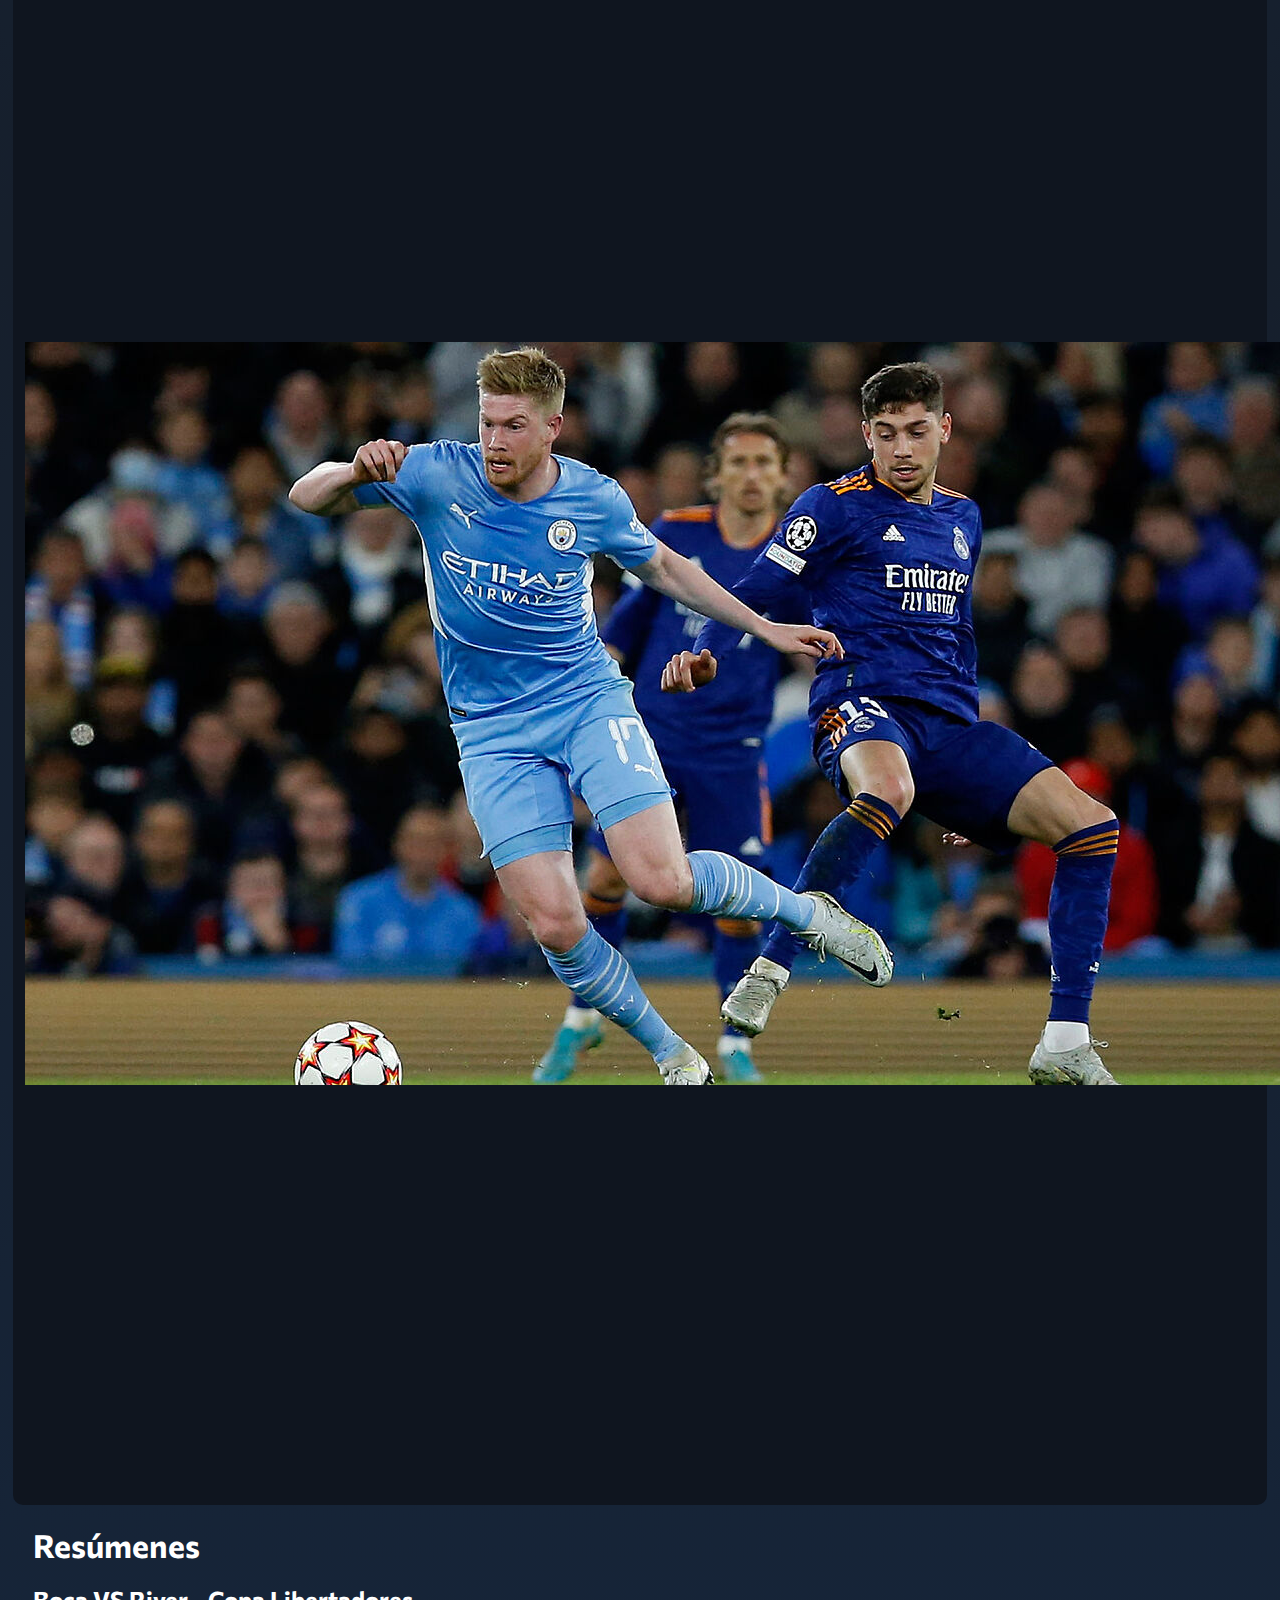
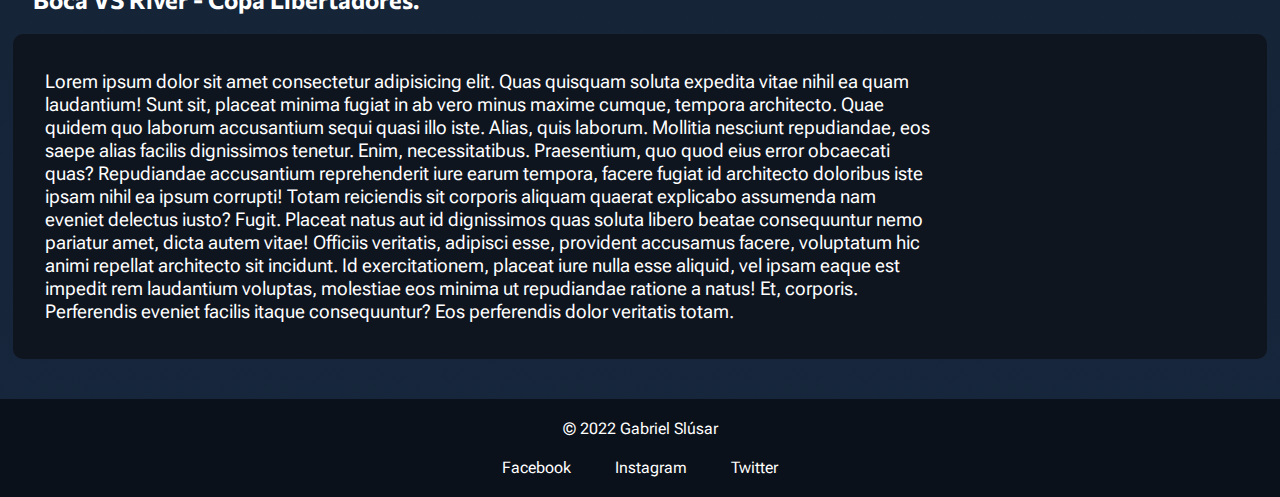
==== commit ae61e4c9: "Added loadingbar, responsive table and img, navbar with bootstrap" ====
--- a/index.html
+++ b/index.html
@@ -70,7 +70,7 @@
         <h3 class="principales__moviles">Título de la noticia</h3>
 
         <div class="Aplicargrids"><img
-            class="img"
+            class="img-fluid"
             src="./assets/img/cr71.jpeg"
             alt="Cristiano Ronaldo de espalda."
           />
@@ -78,26 +78,25 @@
            Lorem ipsum dolor sit amet consectetur adipisicing elit. Accusantium delectus, error molestiae eligendi ducimus officia porro. Porro nostrum blanditiis rerum odit, esse hic beatae rem. Atque unde dolorem sapiente minus!
            Libero ipsam consequatur sit harum delectus dolore vel quidem cum soluta! Amet, maxime architecto eligendi officia magni minima fugiat incidunt illum repudiandae illo pariatur consectetur, voluptates exercitationem nostrum dolore iste?
            Iusto eveniet mollitia voluptatibus ratione corrupti, quas deleniti? Nobis, placeat quae. Iusto veniam voluptatem eveniet molestias dolorem accusamus repellat consectetur laborum ad voluptatum. Itaque dolor voluptatibus suscipit voluptas beatae assumenda.
-           Eius nulla atque iste suscipit magni beatae a distinctio facilis harum iure assumenda necessitatibus quia, aliquid id saepe doloribus libero cum fugit repellendus eligendi? Magnam inventore delectus odit laboriosam sequi!
-           Rerum voluptatem dolor mollitia a perspiciatis aliquid non repellendus voluptate vitae labore, ex et, quod eveniet sunt exercitationem rem debitis harum nesciunt minima sit fugiat! Necessitatibus fuga enim repellendus sint.<a href="#proxpartidos"> Próximos partidos.</a>
+           
+          
           </p>
         </div>
         <h2 class="principales" id="proxpartidos">Próximos partidos</h2>
         <h3 class="principales__moviles">Título del partido</h3>
         <div class="Aplicargrids">
-          <img src="./assets/img/chelseavsliv.jpg" alt="Chelsea vs Liverpool" />
+          <img src="./assets/img/chelseavsliv.jpg" class="img-fluid" alt="Chelsea vs Liverpool" />
           <p class="text">
    Lorem ipsum dolor sit amet consectetur adipisicing elit. Repellendus vel, soluta nulla asperiores iure nisi totam assumenda sed ut pariatur dicta necessitatibus reprehenderit amet repudiandae earum, eveniet harum temporibus repellat?
    Dignissimos, expedita exercitationem commodi ex dolores beatae tempore iste perspiciatis omnis eligendi voluptas veniam nam, est ipsam magni ducimus. Repellat, mollitia! Deserunt cum debitis fugit deleniti et doloribus voluptates ducimus!
    Praesentium blanditiis accusantium, dolores possimus illo quisquam ex earum optio cum saepe, natus nemo eos explicabo perferendis. Animi, obcaecati! Dolorem cum aut deleniti, omnis dolore iusto aperiam quae quam quod.
-   Ipsam illo explicabo eum perspiciatis odit, commodi iure autem, a accusantium non rerum quia nobis at ratione reiciendis temporibus libero velit quae illum laudantium corrupti. Labore excepturi sequi ipsam reiciendis!
-   Consectetur officia recusandae voluptatem soluta deleniti, cum dolorem, odit sunt nihil sequi consequatur explicabo harum nisi quisquam mollitia! Omnis reiciendis accusamus suscipit maiores nesciunt. Cupiditate inventore expedita minima veritatis! Blanditiis.
+   Ipsam illo explicabo.
           </p>
         </div>
         <h3 class="principales__moviles">Título del partido</h3>
         <div class="Aplicargrids">
           <img
-            class="img"
+            class="img img-fluid"
             src="./assets/img/16510091430494.jpg"
             alt="Real Madrid vs Manchester City partido de ida"
           />
@@ -105,8 +104,7 @@
 Lorem ipsum dolor sit amet consectetur adipisicing elit. Libero necessitatibus explicabo laboriosam commodi? Optio laudantium harum labore laboriosam quibusdam nam quas assumenda minima! Assumenda qui eaque amet facilis ab aspernatur.
 Hic delectus consequuntur nihil modi, nesciunt earum maxime et in ad perspiciatis facilis iste quam consectetur. Qui, ex ducimus? Accusantium dolores magni adipisci ut. Vero inventore veniam adipisci fugiat commodi?
 Illum eum eveniet voluptas maxime nisi repudiandae, ex provident dignissimos nesciunt quia ratione voluptatem ipsam, deserunt quam. Debitis ipsa quod nemo sapiente. Veniam at laudantium sapiente aspernatur rerum hic eligendi!
-Suscipit quia delectus aspernatur. Error placeat modi magnam voluptate! Sed assumenda temporibus recusandae vel iure dolores labore hic harum facere alias amet placeat rem, consequuntur nobis voluptatibus enim illum molestias?
-Aliquid, facere. Vitae qui minus quidem magni consequatur assumenda numquam iure, velit rem! Officiis quo, nisi voluptatem repellendus aliquam assumenda fugit iusto asperiores, obcaecati illo ex atque libero doloremque id.
+Suscipit quia delectus aspernatur.
           </p>
         </div>
         <h2 class="principales">Resúmenes</h2>
--- a/css/styles.css
+++ b/css/styles.css
@@ -4,28 +4,12 @@
   box-sizing: border-box;
   text-decoration: none;
 }
-
-/* .menu li{
-  list-style-type: none;
-  font-family: 'Commissioner', sans-serif;;
-  font-size: 2em;
-  color: rgb(255, 255, 255);
-  flex-grow: 1;
-  padding: 10px 10px;
-  border-radius: 10px;
-} */
-/* nav ul li:hover {
-  color: rgb(185, 185, 185);
-  background-color:rgb(0, 0, 0);
-  transform: scale(1.2);
-  transition: all 0.6s;
-} */
 .Aplicargrids:hover{
   transform: scale(1.018);
   transition: all 0.5s;
 }
 table:hover{
-  transform: scale(1.4) translateY(70px);
+  transform: scale(1.3) translateY(70px);
   transition: all 1s;
 
 }
@@ -100,18 +84,7 @@
   padding-left: 1%;
   padding-right: 1%;
 }
-img {
-  height: auto;
-  width: 100%;
-  max-height: 300px;
-  max-width: 400px;
-}
-iframe {
-  height: auto;
-  width: 100%;
-  max-height: 300px;
-  max-width: 400px;
-}
+
 th,
 td {
   padding: 17px;
@@ -127,7 +100,16 @@
   background-color: #0b111a;
   padding-bottom: 20px;
   margin-top: auto;
-
+}
+iframe{
+  width: 100%;
+  max-height: 300px;
+  max-width: 500px;
+}
+.loadingbar{
+  text-align: center;
+  color: rgb(255, 255, 255);
+  font-size: 2em;
 }
 #btn-menu {
   display: none;
@@ -239,4 +221,17 @@
   border-radius: 5px;
   width: 320px;
 }
-}
+table {
+  background-color: #0b111a;
+  width: 300px;
+  border-collapse: collapse;
+}
+th,
+td {
+  padding: 10px;
+  text-align: center;
+  font-family: "Roboto Flex", sans-serif;
+  border: 2px solid rgb(0, 0, 0);
+  font-size: 0.6em;
+}
+}
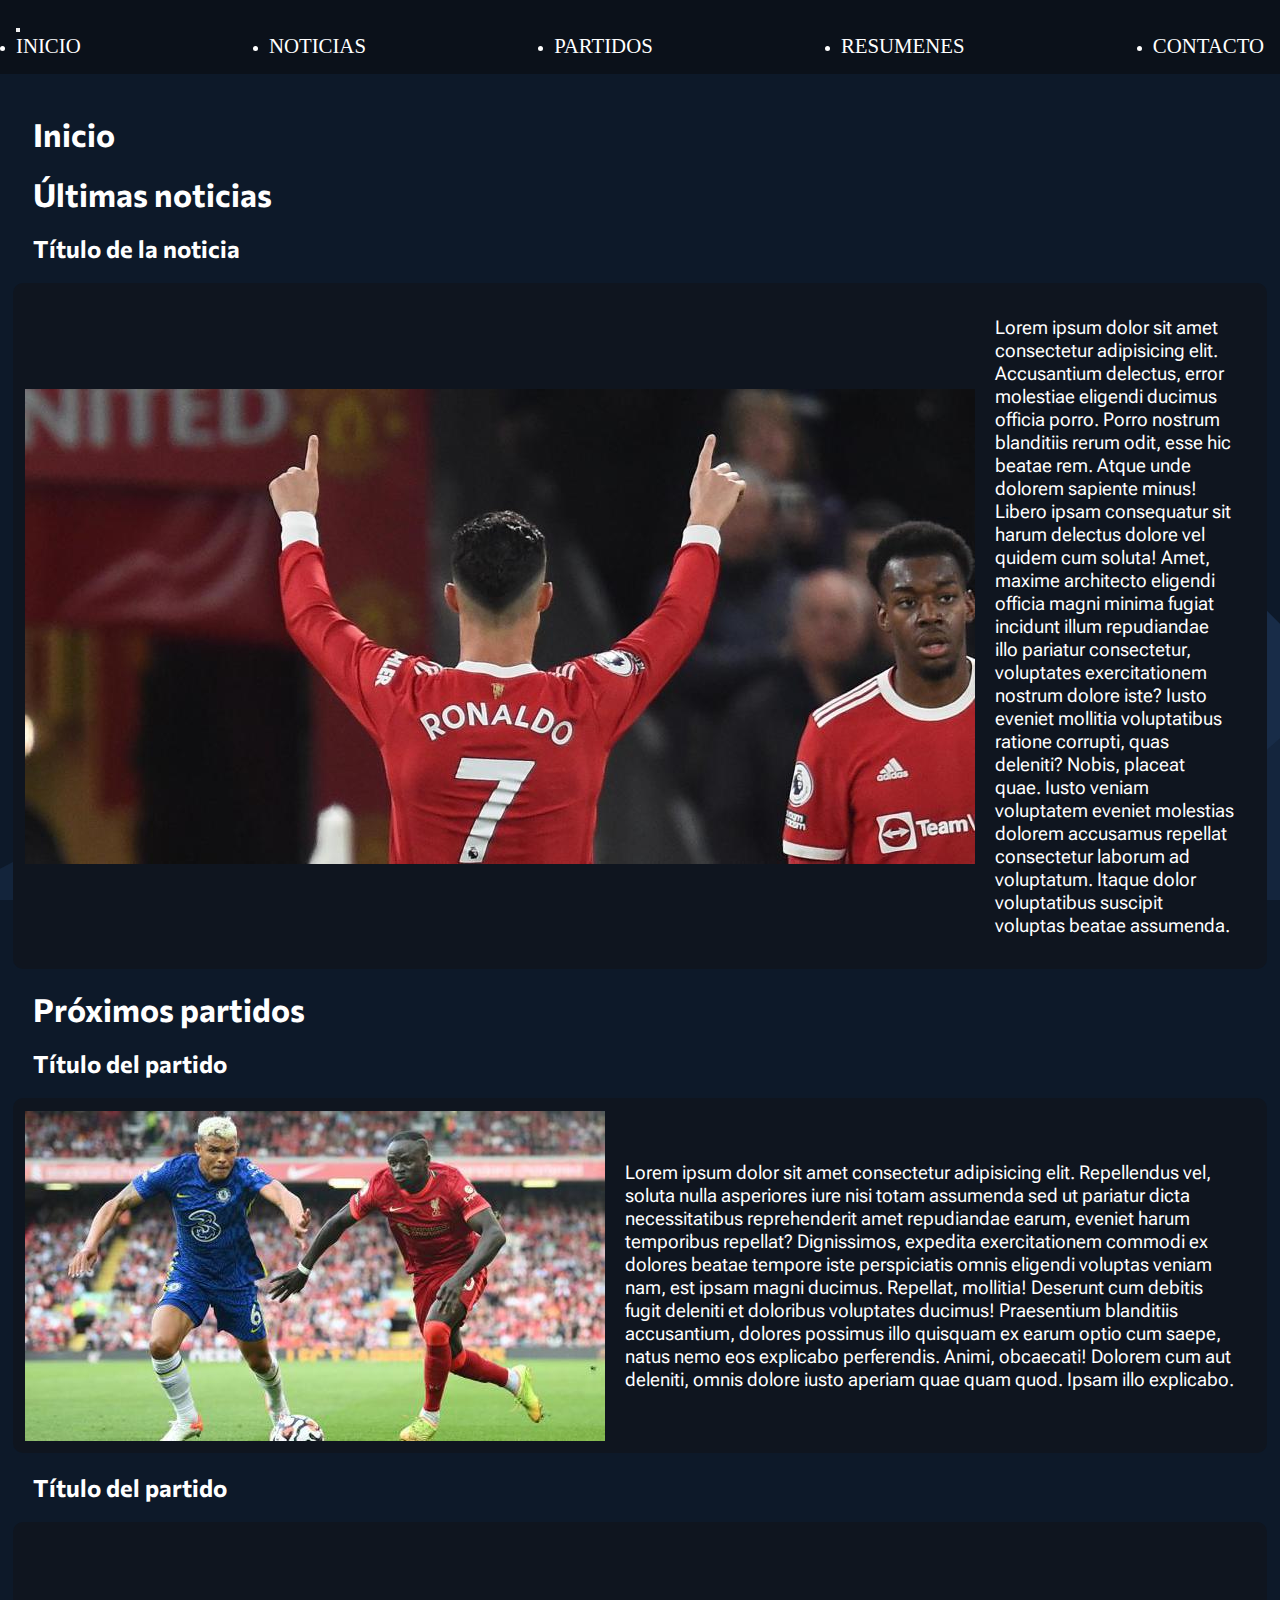
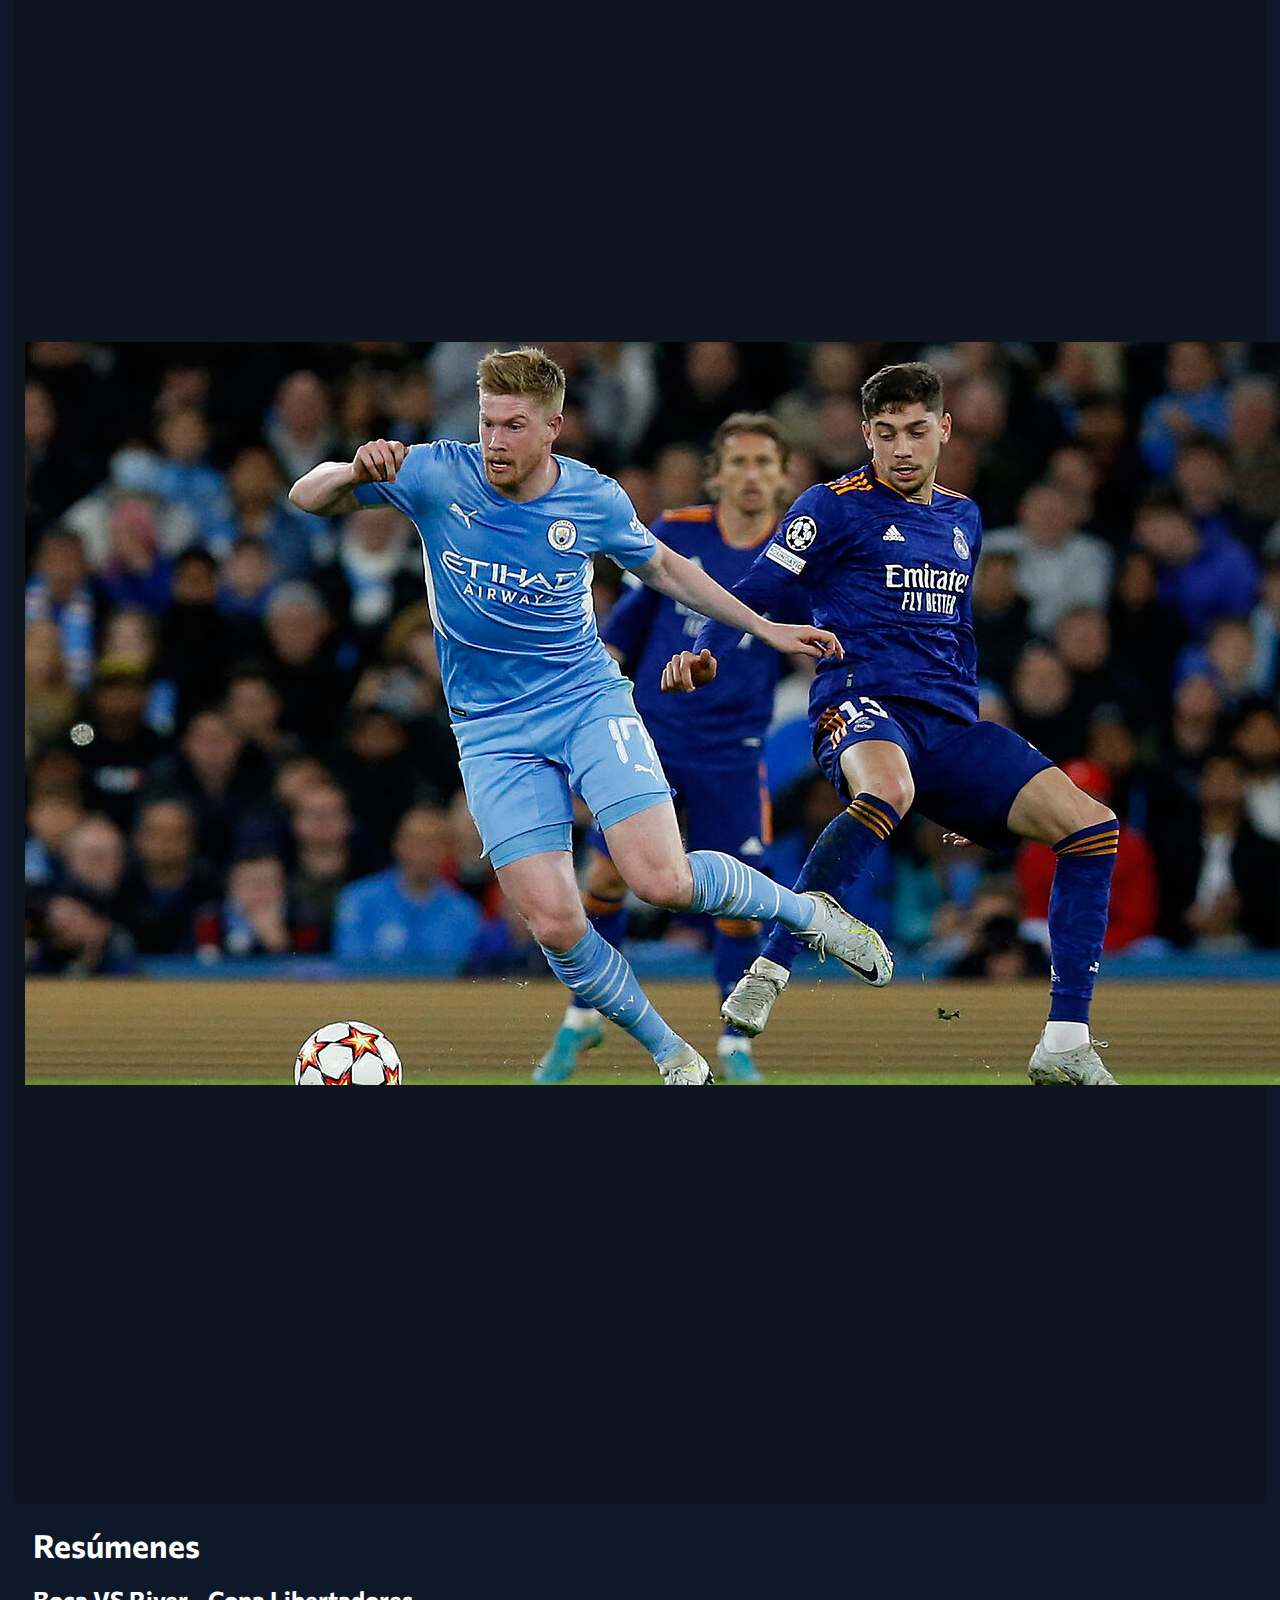
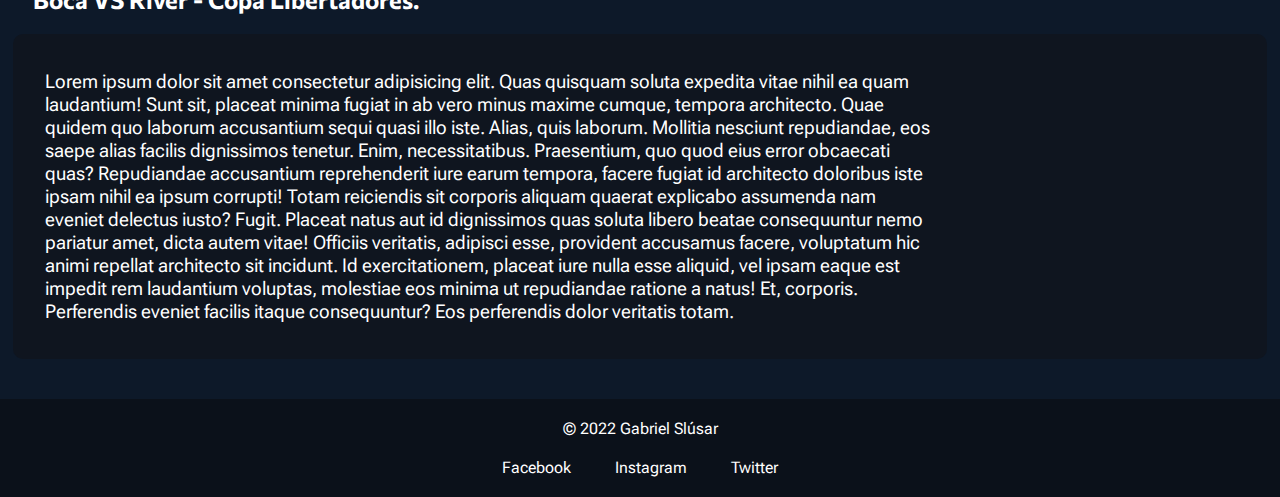
==== commit bab66c97: "return" ====
--- a/index.html
+++ b/index.html
@@ -4,7 +4,12 @@
     <meta charset="UTF-8" />
     <meta http-equiv="X-UA-Compatible" content="IE=edge" />
     <meta name="viewport" content="width=device-width, initial-scale=1.0" />
-    <link href="https://cdn.jsdelivr.net/npm/bootstrap@5.1.3/dist/css/bootstrap.min.css" rel="stylesheet" integrity="sha384-1BmE4kWBq78iYhFldvKuhfTAU6auU8tT94WrHftjDbrCEXSU1oBoqyl2QvZ6jIW3" crossorigin="anonymous">
+    <link
+      href="https://cdn.jsdelivr.net/npm/bootstrap@5.1.3/dist/css/bootstrap.min.css"
+      rel="stylesheet"
+      integrity="sha384-1BmE4kWBq78iYhFldvKuhfTAU6auU8tT94WrHftjDbrCEXSU1oBoqyl2QvZ6jIW3"
+      crossorigin="anonymous"
+    />
     <link rel="stylesheet" href="./css/styles.css" />
     <link rel="preconnect" href="https://fonts.googleapis.com" />
     <link rel="preconnect" href="https://fonts.gstatic.com" crossorigin />
@@ -20,46 +25,61 @@
       href="https://fonts.googleapis.com/css2?family=Anton&display=swap"
       rel="stylesheet"
     />
-    <link href="https://fonts.googleapis.com/css2?family=Commissioner&display=swap" rel="stylesheet">
-    <title>INICIO</title>
+    <link
+      href="https://fonts.googleapis.com/css2?family=Commissioner&display=swap"
+      rel="stylesheet"
+    />
+    <title>Inicio</title>
   </head>
   <body>
     <!-- Menú de navegación del sitio -->
     <header>
-      <nav class="menu">
         <nav class="navbar navbar-expand-lg navbaredits">
           <div class="container-fluid">
-            <button class="navbar-toggler" type="button" data-bs-toggle="collapse" data-bs-target="#navbarNav" aria-controls="navbarNav" aria-expanded="false" aria-label="Toggle navigation">
+            <button
+              class="navbar-toggler"
+              type="button"
+              data-bs-toggle="collapse"
+              data-bs-target="#navbarNav"
+              aria-controls="navbarNav"
+              aria-expanded="false"
+              aria-label="Toggle navigation"
+            >
               <span class="navbar-toggler-icon navico"></span>
             </button>
             <div class="collapse navbar-collapse" id="navbarNav">
               <ul class="navbar-nav navalu">
                 <li class="nav-item limod">
-                  <a class="nav-link active linkmod" aria-current="page" href="./index.html">INICIO</a>
-                </li>
-                <li class="nav-item limod">
-                  <a class="nav-link linkmod" href="./pages/noticias.html">NOTICIAS</a>
-                </li>
-                <li class="nav-item limod">
-                  <a class="nav-link linkmod" href="./pages/partidos.html">PARTIDOS</a>
-                </li>
-                <li class="nav-item limod">
-                  <a class="nav-link linkmod" href="./pages/resumenes.html">RESUMENES</a>
-                </li>
-                <li class="nav-item limod">
-                  <a class="nav-link linkmod" href="./pages/contacto.html">CONTACTO</a>
+                  <a
+                    class="nav-link active linkmod"
+                    aria-current="page"
+                    href="./index.html"
+                    >INICIO</a
+                  >
+                </li>
+                <li class="nav-item limod">
+                  <a class="nav-link linkmod" href="./pages/noticias.html"
+                    >NOTICIAS</a
+                  >
+                </li>
+                <li class="nav-item limod">
+                  <a class="nav-link linkmod" href="./pages/partidos.html"
+                    >PARTIDOS</a
+                  >
+                </li>
+                <li class="nav-item limod">
+                  <a class="nav-link linkmod" href="./pages/resumenes.html"
+                    >RESUMENES</a
+                  >
+                </li>
+                <li class="nav-item limod">
+                  <a class="nav-link linkmod" href="./pages/contacto.html"
+                    >CONTACTO</a
+                  >
                 </li>
               </ul>
             </div>
           </div>
-        </nav>
-        <!-- <ul>
-          <a href="./index.html"><li>INICIO</li></a>
-          <a href="./pages/noticias.html"><li>NOTICIAS</li></a>
-          <a href="./pages/partidos.html"><li>PARTIDOS</li></a>
-          <a href="./pages/resumenes.html"><li>RESUMENES</li></a>
-          <a href="./pages/contacto.html"><li>CONTACTO</li></a>
-        </ul> -->
       </nav>
     </header>
     <!-- Contenido de la página -->
@@ -69,28 +89,46 @@
         <h2 class="principales">Últimas noticias</h2>
         <h3 class="principales__moviles">Título de la noticia</h3>
 
-        <div class="Aplicargrids"><img
+        <div class="Aplicargrids">
+          <img
             class="img-fluid"
             src="./assets/img/cr71.jpeg"
             alt="Cristiano Ronaldo de espalda."
           />
           <p class="text">
-           Lorem ipsum dolor sit amet consectetur adipisicing elit. Accusantium delectus, error molestiae eligendi ducimus officia porro. Porro nostrum blanditiis rerum odit, esse hic beatae rem. Atque unde dolorem sapiente minus!
-           Libero ipsam consequatur sit harum delectus dolore vel quidem cum soluta! Amet, maxime architecto eligendi officia magni minima fugiat incidunt illum repudiandae illo pariatur consectetur, voluptates exercitationem nostrum dolore iste?
-           Iusto eveniet mollitia voluptatibus ratione corrupti, quas deleniti? Nobis, placeat quae. Iusto veniam voluptatem eveniet molestias dolorem accusamus repellat consectetur laborum ad voluptatum. Itaque dolor voluptatibus suscipit voluptas beatae assumenda.
-           
-          
+            Lorem ipsum dolor sit amet consectetur adipisicing elit. Accusantium
+            delectus, error molestiae eligendi ducimus officia porro. Porro
+            nostrum blanditiis rerum odit, esse hic beatae rem. Atque unde
+            dolorem sapiente minus! Libero ipsam consequatur sit harum delectus
+            dolore vel quidem cum soluta! Amet, maxime architecto eligendi
+            officia magni minima fugiat incidunt illum repudiandae illo pariatur
+            consectetur, voluptates exercitationem nostrum dolore iste? Iusto
+            eveniet mollitia voluptatibus ratione corrupti, quas deleniti?
+            Nobis, placeat quae. Iusto veniam voluptatem eveniet molestias
+            dolorem accusamus repellat consectetur laborum ad voluptatum. Itaque
+            dolor voluptatibus suscipit voluptas beatae assumenda.
           </p>
         </div>
         <h2 class="principales" id="proxpartidos">Próximos partidos</h2>
         <h3 class="principales__moviles">Título del partido</h3>
         <div class="Aplicargrids">
-          <img src="./assets/img/chelseavsliv.jpg" class="img-fluid" alt="Chelsea vs Liverpool" />
-          <p class="text">
-   Lorem ipsum dolor sit amet consectetur adipisicing elit. Repellendus vel, soluta nulla asperiores iure nisi totam assumenda sed ut pariatur dicta necessitatibus reprehenderit amet repudiandae earum, eveniet harum temporibus repellat?
-   Dignissimos, expedita exercitationem commodi ex dolores beatae tempore iste perspiciatis omnis eligendi voluptas veniam nam, est ipsam magni ducimus. Repellat, mollitia! Deserunt cum debitis fugit deleniti et doloribus voluptates ducimus!
-   Praesentium blanditiis accusantium, dolores possimus illo quisquam ex earum optio cum saepe, natus nemo eos explicabo perferendis. Animi, obcaecati! Dolorem cum aut deleniti, omnis dolore iusto aperiam quae quam quod.
-   Ipsam illo explicabo.
+          <img
+            src="./assets/img/chelseavsliv.jpg"
+            class="img-fluid"
+            alt="Chelsea vs Liverpool"
+          />
+          <p class="text">
+            Lorem ipsum dolor sit amet consectetur adipisicing elit. Repellendus
+            vel, soluta nulla asperiores iure nisi totam assumenda sed ut
+            pariatur dicta necessitatibus reprehenderit amet repudiandae earum,
+            eveniet harum temporibus repellat? Dignissimos, expedita
+            exercitationem commodi ex dolores beatae tempore iste perspiciatis
+            omnis eligendi voluptas veniam nam, est ipsam magni ducimus.
+            Repellat, mollitia! Deserunt cum debitis fugit deleniti et doloribus
+            voluptates ducimus! Praesentium blanditiis accusantium, dolores
+            possimus illo quisquam ex earum optio cum saepe, natus nemo eos
+            explicabo perferendis. Animi, obcaecati! Dolorem cum aut deleniti,
+            omnis dolore iusto aperiam quae quam quod. Ipsam illo explicabo.
           </p>
         </div>
         <h3 class="principales__moviles">Título del partido</h3>
@@ -101,22 +139,41 @@
             alt="Real Madrid vs Manchester City partido de ida"
           />
           <p class="text">
-Lorem ipsum dolor sit amet consectetur adipisicing elit. Libero necessitatibus explicabo laboriosam commodi? Optio laudantium harum labore laboriosam quibusdam nam quas assumenda minima! Assumenda qui eaque amet facilis ab aspernatur.
-Hic delectus consequuntur nihil modi, nesciunt earum maxime et in ad perspiciatis facilis iste quam consectetur. Qui, ex ducimus? Accusantium dolores magni adipisci ut. Vero inventore veniam adipisci fugiat commodi?
-Illum eum eveniet voluptas maxime nisi repudiandae, ex provident dignissimos nesciunt quia ratione voluptatem ipsam, deserunt quam. Debitis ipsa quod nemo sapiente. Veniam at laudantium sapiente aspernatur rerum hic eligendi!
-Suscipit quia delectus aspernatur.
+            Lorem ipsum dolor sit amet consectetur adipisicing elit. Libero
+            necessitatibus explicabo laboriosam commodi? Optio laudantium harum
+            labore laboriosam quibusdam nam quas assumenda minima! Assumenda qui
+            eaque amet facilis ab aspernatur. Hic delectus consequuntur nihil
+            modi, nesciunt earum maxime et in ad perspiciatis facilis iste quam
+            consectetur. Qui, ex ducimus? Accusantium dolores magni adipisci ut.
+            Vero inventore veniam adipisci fugiat commodi? Illum eum eveniet
+            voluptas maxime nisi repudiandae, ex provident dignissimos nesciunt
+            quia ratione voluptatem ipsam, deserunt quam. Debitis ipsa quod nemo
+            sapiente. Veniam at laudantium sapiente aspernatur rerum hic
+            eligendi! Suscipit quia delectus aspernatur.
           </p>
         </div>
         <h2 class="principales">Resúmenes</h2>
         <h3 class="principales__moviles">Boca VS River - Copa Libertadores.</h3>
         <div class="Aplicargrids">
           <p class="text">
- Lorem ipsum dolor sit amet consectetur adipisicing elit. Quas quisquam soluta expedita vitae nihil ea quam laudantium! Sunt sit, placeat minima fugiat in ab vero minus maxime cumque, tempora architecto.
- Quae quidem quo laborum accusantium sequi quasi illo iste. Alias, quis laborum. Mollitia nesciunt repudiandae, eos saepe alias facilis dignissimos tenetur. Enim, necessitatibus. Praesentium, quo quod eius error obcaecati quas?
- Repudiandae accusantium reprehenderit iure earum tempora, facere fugiat id architecto doloribus iste ipsam nihil ea ipsum corrupti! Totam reiciendis sit corporis aliquam quaerat explicabo assumenda nam eveniet delectus iusto? Fugit.
- Placeat natus aut id dignissimos quas soluta libero beatae consequuntur nemo pariatur amet, dicta autem vitae! Officiis veritatis, adipisci esse, provident accusamus facere, voluptatum hic animi repellat architecto sit incidunt.
- Id exercitationem, placeat iure nulla esse aliquid, vel ipsam eaque est impedit rem laudantium voluptas, molestiae eos minima ut repudiandae ratione a natus! Et, corporis. Perferendis eveniet facilis itaque consequuntur?
- Eos perferendis dolor veritatis totam.
+            Lorem ipsum dolor sit amet consectetur adipisicing elit. Quas
+            quisquam soluta expedita vitae nihil ea quam laudantium! Sunt sit,
+            placeat minima fugiat in ab vero minus maxime cumque, tempora
+            architecto. Quae quidem quo laborum accusantium sequi quasi illo
+            iste. Alias, quis laborum. Mollitia nesciunt repudiandae, eos saepe
+            alias facilis dignissimos tenetur. Enim, necessitatibus.
+            Praesentium, quo quod eius error obcaecati quas? Repudiandae
+            accusantium reprehenderit iure earum tempora, facere fugiat id
+            architecto doloribus iste ipsam nihil ea ipsum corrupti! Totam
+            reiciendis sit corporis aliquam quaerat explicabo assumenda nam
+            eveniet delectus iusto? Fugit. Placeat natus aut id dignissimos quas
+            soluta libero beatae consequuntur nemo pariatur amet, dicta autem
+            vitae! Officiis veritatis, adipisci esse, provident accusamus
+            facere, voluptatum hic animi repellat architecto sit incidunt. Id
+            exercitationem, placeat iure nulla esse aliquid, vel ipsam eaque est
+            impedit rem laudantium voluptas, molestiae eos minima ut repudiandae
+            ratione a natus! Et, corporis. Perferendis eveniet facilis itaque
+            consequuntur? Eos perferendis dolor veritatis totam.
           </p>
           <iframe
             class="img"
@@ -139,6 +196,10 @@
         <a class="textfooter" href="#">Twitter</a>
       </div>
     </footer>
-    <script src="https://cdn.jsdelivr.net/npm/bootstrap@5.1.3/dist/js/bootstrap.bundle.min.js" integrity="sha384-ka7Sk0Gln4gmtz2MlQnikT1wXgYsOg+OMhuP+IlRH9sENBO0LRn5q+8nbTov4+1p" crossorigin="anonymous"></script>
+    <script
+      src="https://cdn.jsdelivr.net/npm/bootstrap@5.1.3/dist/js/bootstrap.bundle.min.js"
+      integrity="sha384-ka7Sk0Gln4gmtz2MlQnikT1wXgYsOg+OMhuP+IlRH9sENBO0LRn5q+8nbTov4+1p"
+      crossorigin="anonymous"
+    ></script>
   </body>
 </html>
--- a/css/styles.css
+++ b/css/styles.css
@@ -4,38 +4,36 @@
   box-sizing: border-box;
   text-decoration: none;
 }
-.Aplicargrids:hover{
+.Aplicargrids:hover {
   transform: scale(1.018);
   transition: all 0.5s;
 }
-table:hover{
-  transform: scale(1.3) translateY(70px);
+table:hover {
+  transform: scale(1.09) translateY(5px);
   transition: all 1s;
-
-}
-.navbaredits{
+}
+.navbaredits {
   background-color: #0b111a;
   color: rgb(255, 255, 255);
   padding: 1em;
 }
-.linkmod{
+.linkmod {
   color: rgb(255, 255, 255);
   font-size: 1.3em;
   border-radius: 7px;
-
-}
-.navico{
-background-image:url(https://i.ibb.co/rm7KQwS/pngegg.png) ;
-}
-.navalu{
-width: 100%;
-display: flex;
-justify-content: space-between;
-align-items: center;
-}
-.linkmod:hover{
+}
+.navico {
+  background-image: url(https://i.ibb.co/rm7KQwS/pngegg.png);
+}
+.navalu {
+  width: 100%;
+  display: flex;
+  justify-content: space-between;
+  align-items: center;
+}
+.linkmod:hover {
   color: rgb(127, 127, 127);
-  background-color:rgb(0, 0, 0);
+  background-color: rgb(0, 0, 0);
   transform: scale(1.5);
   transition: all 0.6s;
   border-radius: 7px;
@@ -48,13 +46,13 @@
 }
 .principales {
   color: rgb(255, 255, 255);
-  font-family: 'Commissioner', sans-serif;;
+  font-family: "Commissioner", sans-serif;
   margin: 20px;
   font-size: 2em;
 }
 .principales__moviles {
   color: rgb(255, 255, 255);
-  font-family: 'Commissioner', sans-serif;;
+  font-family: "Commissioner", sans-serif;
   margin: 20px;
   font-size: 1.5em;
 }
@@ -77,10 +75,12 @@
   display: flex;
   flex-direction: column;
   min-height: 100vh;
-  background: rgb(22,38,60);
-  background: linear-gradient(180deg, rgba(22,38,60,1) 0%, rgba(22,38,60,1) 0%, rgba(22,31,44,1) 50%, rgba(22,38,60,1) 100%);
-}
-main{
+  background-color: #0D1929;
+  background-image: url("data:image/svg+xml,%3Csvg xmlns='http://www.w3.org/2000/svg' viewBox='0 0 1600 900'%3E%3Cpolygon fill='%2313243a' points='957 450 539 900 1396 900'/%3E%3Cpolygon fill='%231e375a' points='957 450 872.9 900 1396 900'/%3E%3Cpolygon fill='%2313243b' points='-60 900 398 662 816 900'/%3E%3Cpolygon fill='%231b3151' points='337 900 398 662 816 900'/%3E%3Cpolygon fill='%2313243c' points='1203 546 1552 900 876 900'/%3E%3Cpolygon fill='%23182c48' points='1203 546 1552 900 1162 900'/%3E%3Cpolygon fill='%2314253c' points='641 695 886 900 367 900'/%3E%3Cpolygon fill='%23152640' points='587 900 641 695 886 900'/%3E%3Cpolygon fill='%2314253d' points='1710 900 1401 632 1096 900'/%3E%3Cpolygon fill='%23122137' points='1710 900 1401 632 1365 900'/%3E%3Cpolygon fill='%2314253e' points='1210 900 971 687 725 900'/%3E%3Cpolygon fill='%230f1c2f' points='943 900 1210 900 971 687'/%3E%3C/svg%3E");
+  background-attachment: fixed;
+  background-size: cover;
+}
+main {
   padding-left: 1%;
   padding-right: 1%;
 }
@@ -92,7 +92,7 @@
   font-family: "Roboto Flex", sans-serif;
   border: 1px solid rgb(0, 0, 0);
 }
-.fot{
+.fot {
   text-align: center;
 }
 footer {
@@ -101,12 +101,12 @@
   padding-bottom: 20px;
   margin-top: auto;
 }
-iframe{
+iframe {
   width: 100%;
   max-height: 300px;
   max-width: 500px;
 }
-.loadingbar{
+.loadingbar {
   text-align: center;
   color: rgb(255, 255, 255);
   font-size: 2em;
@@ -118,7 +118,7 @@
 .fot :hover {
   color: rgb(129, 129, 129);
 }
-.Aplicargrids{
+.Aplicargrids {
   display: grid;
   grid-template-columns: auto auto;
   border-radius: 10px;
@@ -132,11 +132,11 @@
   height: 50px;
   background-color: #0b111a;
 }
-header label :hover{
+header label :hover {
   cursor: pointer;
-  background: rgb(0, 0, 0,0.4);
-}
-form{
+  background: rgb(0, 0, 0, 0.4);
+}
+form {
   max-width: 500px;
   background-color: #0b111a;
   padding: 15px;
@@ -148,19 +148,18 @@
 form p {
   margin: 10px 0px 10px 0px;
 }
-.form{
+.form {
   width: 100%;
   display: flex;
   flex-direction: column;
   align-items: center;
-
-}
-form input{
+}
+form input {
   border: 0;
-  outline:0;
+  outline: 0;
 }
 .form1 {
-  border:1px solid #161f2c;
+  border: 1px solid #161f2c;
   padding: 10px;
   border-radius: 5px;
   width: 450px;
@@ -175,7 +174,7 @@
   color: white;
   font-size: 2em;
 }
-.btnenviar:hover{  
+.btnenviar:hover {
   background-color: #02952e;
   cursor: pointer;
 }
@@ -185,19 +184,19 @@
   width: 100%;
   border-collapse: collapse;
 }
-.maintable{
+.maintable {
   margin: 10px auto;
 }
-th, td{ 
-padding: 15px;
-border: 0px;
-}
-thead{
-background-color:#21385a;
-}
-@media screen and (max-width: 768px)
-{
-  .Aplicargrids{
+th,
+td {
+  padding: 15px;
+  border: 0px;
+}
+thead {
+  background-color: #21385a;
+}
+@media screen and (max-width: 768px) {
+  .Aplicargrids {
     display: grid;
     grid-template-rows: auto auto;
     grid-template-columns: auto;
@@ -205,33 +204,33 @@
     padding: 2%;
     background-color: #0f151f;
     place-items: center;
-}
-form{
-  max-width: 350px;
-  background-color: #0b111a;
-  padding: 15px;
-  display: flex;
-  align-items: flex-start;
-  flex-direction: column;
-  border-radius: 15px;
-}
-.form1 {
-  border:1px solid #161f2c;
-  padding: 10px;
-  border-radius: 5px;
-  width: 320px;
-}
-table {
-  background-color: #0b111a;
-  width: 300px;
-  border-collapse: collapse;
-}
-th,
-td {
-  padding: 10px;
-  text-align: center;
-  font-family: "Roboto Flex", sans-serif;
-  border: 2px solid rgb(0, 0, 0);
-  font-size: 0.6em;
-}
-}
+  }
+  form {
+    max-width: 350px;
+    background-color: #0b111a;
+    padding: 15px;
+    display: flex;
+    align-items: flex-start;
+    flex-direction: column;
+    border-radius: 15px;
+  }
+  .form1 {
+    border: 1px solid #161f2c;
+    padding: 10px;
+    border-radius: 5px;
+    width: 320px;
+  }
+  table {
+    background-color: #0b111a;
+    width: 300px;
+    border-collapse: collapse;
+  }
+  th,
+  td {
+    padding: 10px;
+    text-align: center;
+    font-family: "Roboto Flex", sans-serif;
+    border: 2px solid rgb(0, 0, 0);
+    font-size: 0.6em;
+  }
+}
